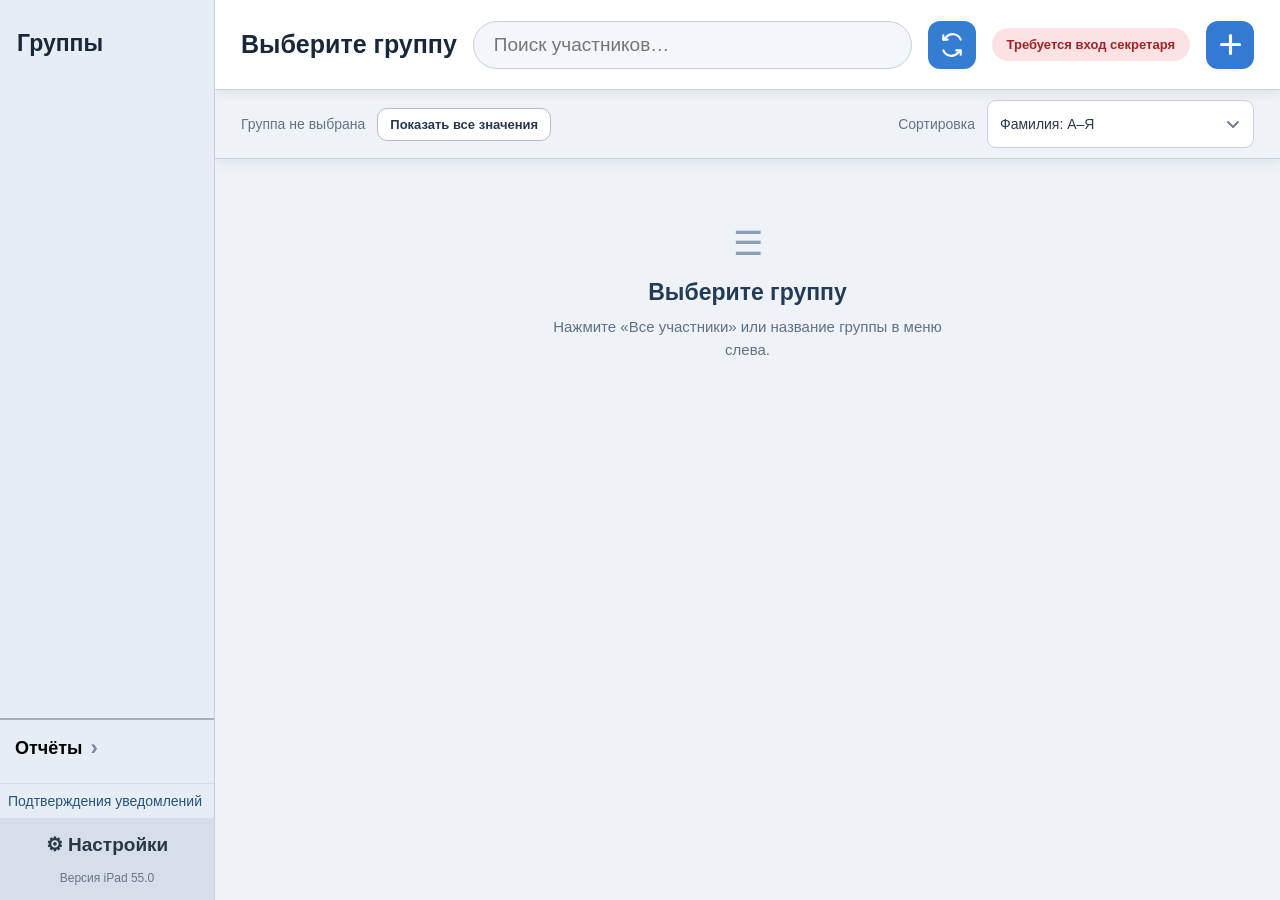
==== gruppy-pwa-next/index.html @ 4bcbd9a4 "Add files via upload" ====
<!doctype html><html lang="ru"><head><meta charset="utf-8"><meta name="viewport" content="width=device-width,initial-scale=1,viewport-fit=cover"><meta name="theme-color" content="#e9eef5"><meta name="apple-mobile-web-app-capable" content="yes"><title>Группы — Секретарь</title><link rel="manifest" href="manifest.webmanifest"><link rel="icon" href="icon.svg"><link rel="apple-touch-icon" href="icon-180.png"><link rel="stylesheet" href="styles.css?v=55"></head><body>
<div class="app"><aside class="sidebar"><div class="side-heading"><span>Группы</span><button id="foldGroups" class="chev" title="Раскрыть группы">›</button></div><nav id="groupNav" hidden></nav><div class="side-spacer"></div><div class="report-zone"><div class="report-title"><button id="toggleReports" class="report-toggle">Отчёты <span id="reportArrow">›</span></button></div><div id="reportContent" hidden><label class="report-month-picker" title="Выбрать месяц отчёта"><span id="sidebarMonthLabel" aria-hidden="true"></span><input id="reportMonth" type="month" min="2026-01" aria-label="Выбрать месяц отчёта"></label><table class="report-summary"><thead><tr><th>Вид</th><th title="Количество">Кол.</th><th title="Часы">Ч.</th><th title="Изучения">Из.</th></tr></thead><tbody>
<tr><th>APV</th><td id="sumAPV">0</td><td id="hoursAPV">0</td><td id="studiesAPV">0</td></tr>
<tr><th>HPV</th><td id="sumHPV">0</td><td id="hoursHPV">0</td><td id="studiesHPV">0</td></tr>
<tr><th>V</th><td id="sumV">0</td><td id="hoursV">0</td><td id="studiesV">0</td></tr>
<tr><th>UV</th><td id="sumUV">0</td><td id="hoursUV">0</td><td id="studiesUV">0</td></tr>
<tr class="grand-total"><th>Всего</th><td id="sumAll">0</td><td id="hoursAll">0</td><td id="studiesAll">0</td></tr></tbody></table></div></div><button id="reminderReceiptsButton" class="reminders-menu" type="button">Подтверждения уведомлений</button><button id="settings" class="settings">⚙ Настройки</button><div class="version">Версия iPad 55.0</div></aside>
<main><header class="topbar"><h1 id="title">Участники</h1><button id="groupExportButton" type="button" class="group-export-button" aria-label="Действия с группой" title="Действия с группой" hidden><svg viewBox="0 0 24 24" aria-hidden="true"><path d="M12 3v12m-5-5 5 5 5-5"/><path d="M5 16v4h14v-4"/></svg></button><input id="search" type="search" placeholder="Поиск участников…"><button id="refreshData" class="refresh-data" type="button" aria-label="Обновить данные" title="Обновить данные"><svg viewBox="0 0 24 24" width="26" height="26" fill="none" stroke="currentColor" stroke-width="2" stroke-linecap="round" stroke-linejoin="round" aria-hidden="true"><path d="M20 7a8 8 0 0 0-13.5-2.2L4 7"/><path d="M4 3v4h4"/><path d="M4 17a8 8 0 0 0 13.5 2.2L20 17"/><path d="M20 21v-4h-4"/></svg></button><span id="sync" class="server-state disconnected" role="status">Сервер недоступен</span><div class="add-wrap"><button id="addBtn" class="add" aria-label="Добавить"><svg viewBox="0 0 24 24" width="27" height="27" fill="none" stroke="currentColor" stroke-width="2.8" stroke-linecap="round" aria-hidden="true"><path d="M12 4v16M4 12h16"/></svg></button><div id="addMenu" hidden><button data-add="group">+ Группа</button><button data-add="member">+ Участник</button></div></div></header><div class="toolbar"><div class="count-actions"><span id="count">Все группы · 0</span><button id="toggleValues" type="button" class="values-switch" aria-pressed="false">Показать все значения</button></div><span class="toolbar-right"><span id="groupFilterWrap" class="group-filter-wrap" hidden><span class="group-filter-label">Группы</span><button type="button" id="groupFilterButton" class="group-filter-button" aria-label="Фильтр по группам">Все группы</button><span id="groupFilterOptions" class="group-filter-options" hidden></span></span> Сортировка <select id="sort"><option value="az">Фамилия: А–Я</option><option value="za">Фамилия: Я–А</option><option value="added_desc">Добавление: новые сверху</option><option value="added_asc">Добавление: старые сверху</option><optgroup label="Вид служения"><option value="service:V">Вид служения: V</option><option value="service:UV">Вид служения: UV</option><option value="service:APV">Вид служения: APV</option><option value="service:HPV">Вид служения: HPV (все виды)</option><option value="service:HPV-30">Вид служения: HPV-30</option><option value="service:HPV-60">Вид служения: HPV-60</option><option value="service:HPV-90">Вид служения: HPV-90</option></optgroup><optgroup label="Отчёты за выбранный месяц"><option value="hours_desc">Часы: больше сверху</option><option value="hours_asc">Часы: меньше сверху</option><option value="answer_yes">Ответ: Да</option><option value="answer_no">Ответ: Нет</option><option value="studies_desc">Изучения: больше сверху</option><option value="studies_asc">Изучения: меньше сверху</option><option value="no_report">Без отчёта</option></optgroup></select></span></div><section id="pending" class="pending" hidden></section><section id="groupEvents" class="pending" hidden></section><div id="list" class="members"></div></main></div>
<div id="backdrop" class="backdrop" hidden><section class="dialog" role="dialog" aria-modal="true"><header><h2 id="dialogTitle">Карточка участника</h2><button id="close" class="close" title="Закрыть">×</button></header><div id="dialogBody" class="dialog-body"></div></section></div><div id="toast" class="toast" hidden></div><div id="saveFailure" class="save-failure" hidden role="alert"><span id="saveFailureMessage"></span><div class="save-failure-actions"><button id="saveRetry" type="button">Повторить</button><button id="saveFailureClose" type="button">Закрыть</button></div></div><div id="connectOverlay" class="connect-overlay" hidden role="dialog" aria-modal="true" aria-live="polite"><div class="connect-card"><div class="connect-spinner" id="connectSpinner" aria-hidden="true"></div><h3 id="connectTitle">Соединение с сервером</h3><p id="connectDescription">Идёт соединение с сервером, подождите…</p><div id="connectElapsed" class="connect-elapsed">00:00</div><p id="connectError" class="connect-error" hidden></p><button id="connectDismiss" class="secondary" type="button" hidden>Закрыть</button></div></div><script src="bridge-client.js?v=55" defer></script><script src="group-export.js?v=55" defer></script><script src="app.js?v=55" defer></script></body></html>
---- gruppy-pwa-next/styles.css ----
:root{font-family:-apple-system,"SF Pro Text","SF Pro Display",sans-serif;color:#182739;background:#eff3f8;font-size:19px;--border:#c7d0dc;--muted:#657385;--accent:#347ad2}*{box-sizing:border-box}body{margin:0}button,input,select,textarea{font:inherit}button{cursor:pointer}button:disabled{opacity:.55}.app{height:100dvh;display:flex;overflow:hidden}.sidebar{width:215px;background:#e7edf5;border-right:1px solid var(--border);display:flex;flex-direction:column;flex-shrink:0}.side-heading{display:flex;align-items:center;gap:5px;font-weight:780;font-size:23px;padding:28px 17px 18px}.chev{border:0;background:none;font-size:27px;color:#a2aab5;opacity:0;padding:0 8px;transition:.15s}.side-heading:hover .chev,.chev:focus-visible{opacity:1}.chev:hover{color:#233549}.chev.open{transform:rotate(90deg)}#groupNav{padding:0 10px;overflow-y:auto}#groupNav button{border:0;background:none;width:100%;display:flex;align-items:center;justify-content:space-between;text-align:left;border-radius:9px;padding:10px 7px;font-size:16px;color:#223248}#groupNav button.active{background:#fff;color:#2670c3}.side-spacer{flex:1}.report-zone{border-top:2px solid #a5afba;background:#e7edf5;padding:5px 12px 12px}.report-toggle{border:0;background:none;font-size:18px;font-weight:710;display:flex;align-items:center;gap:8px;padding:10px 3px}.report-toggle span{color:#7e8897;font-size:22px;transition:.18s}.report-toggle span.open{transform:rotate(90deg)}#reportContent{font-size:15px;padding:0 3px 4px}#reportContent label{display:flex;align-items:center;gap:8px;margin-bottom:8px}#reportMonth{width:128px;font-size:13px;padding:6px;border:1px solid var(--border);border-radius:8px;background:#fff}.report-row{display:flex;justify-content:space-between;border-bottom:1px solid #c4cdd6;padding:6px 2px}.report-row.total{border-bottom:0;font-weight:750}.settings{background:#d6dfe9;border:0;padding:15px;color:#273746;font-weight:650}.version{background:#d6dfe9;text-align:center;color:#67758a;font-size:12px;padding:0 0 15px}main{flex:1;min-width:0;overflow:hidden;display:flex;flex-direction:column}.topbar{background:#fff;border-bottom:1px solid var(--border);height:90px;padding:19px 26px;display:flex;align-items:center;gap:16px}.topbar h1{font-size:25px;margin:0;white-space:nowrap}.topbar input{border-radius:999px;background:#f3f6fa;border:1px solid var(--border);padding:12px 20px;min-width:80px;flex:1;max-width:550px}.topbar #sync{font-size:12px;color:var(--muted);white-space:nowrap;margin-left:auto}.add-wrap{position:relative}.add{background:var(--accent);border:none;color:#fff;width:48px;height:48px;border-radius:14px;font-size:32px;line-height:1}#addMenu{position:absolute;right:0;top:58px;width:205px;background:#fff;border:1px solid var(--border);border-radius:12px;box-shadow:0 12px 30px #0002;z-index:5;padding:5px}#addMenu button{display:block;border:0;background:none;padding:12px;text-align:left;width:100%;border-radius:8px}#addMenu button:hover{background:#edf2f6}.toolbar{display:flex;align-items:center;justify-content:space-between;border-bottom:1px solid var(--border);padding:10px 26px;gap:12px;font-size:14px;color:var(--muted)}.toolbar-right{display:flex;align-items:center;gap:12px}.toolbar select{border:1px solid var(--border);background:#fff;border-radius:10px;padding:8px;color:#28384b;font-size:14px}.members{padding:0;overflow:auto}.member{border-bottom:1px solid #c2cad5;position:relative}.member-line{min-height:77px;display:flex;align-items:center;gap:11px;padding:0 26px}.chip{background:#dedee1;color:#111;font-weight:750;font-size:16px;padding:7px 12px;border-radius:999px;white-space:nowrap}.name{font-size:22px;font-weight:680;overflow-wrap:anywhere}.leader{color:#c32130!important}.assistant{color:#1d67bb!important}.arrow{opacity:0;display:inline-grid;place-items:center;background:none;border:0;color:#748296;padding:8px;font-size:21px}.member:hover .arrow,.member.open .arrow,.arrow:focus-visible{opacity:1}.arrow.open{transform:rotate(90deg)}.more{margin-left:auto;border:0;background:none;font-size:27px;color:#7a8899;opacity:0}.member:hover .more,.more:focus-visible{opacity:1}.member-detail{display:grid;grid-template-columns:1fr 1fr;gap:13px;padding:0 26px 20px 26px;font-size:16px}.detail-label{display:block;color:var(--muted);font-size:13px;margin-bottom:3px}.pop{position:absolute;right:8px;top:57px;width:245px;background:white;box-shadow:0 12px 26px #0002;border:1px solid var(--border);border-radius:11px;padding:5px;z-index:5}.pop button{display:block;border:0;background:none;width:100%;text-align:left;padding:12px;border-radius:8px;font-size:15px}.pop button:hover{background:#f1f4f8}.pop hr{border:0;border-top:1px solid #d4dce4}.pending{background:#fff8e5;padding:12px 26px;border-bottom:1px solid #eddca9;font-size:15px}.pending-item{display:flex;align-items:center;gap:10px;padding:5px 0}.pending button{border:1px solid #bbc5d0;padding:7px 10px;border-radius:7px;background:#fff;font-size:13px}.empty{text-align:center;color:var(--muted);padding:70px 12px}.backdrop{position:fixed;inset:0;background:#111d3280;z-index:20;display:grid;place-items:center;padding:16px}.backdrop[hidden],#addMenu[hidden],.toast[hidden]{display:none}.dialog{width:min(560px,100%);max-height:92dvh;overflow:hidden;border-radius:21px;background:#fff;box-shadow:0 20px 60px #0003;display:flex;flex-direction:column}.dialog>header{background:#111827;min-height:74px;display:flex;align-items:center;padding:18px 68px 18px 25px;position:relative}.dialog h2{margin:0;font-size:24px;color:#fff}.close{position:absolute;right:15px;top:15px;width:31px;height:31px;border-radius:50%;color:#fff;background:#df363b;border:0;font-size:23px;display:grid;place-items:center;line-height:1}.dialog-body{padding:22px 25px;overflow:auto}.field{display:block;font-size:17px;font-weight:600;margin:0 0 15px}.field input,.field textarea,.field select{width:100%;margin-top:7px;display:block;padding:11px 12px;border:1px solid #d0d8e0;border-radius:9px;background:#f6f4ef;color:#233246;outline-color:var(--accent);font-weight:400}.pair{display:grid;grid-template-columns:1fr 2fr;gap:16px}.field select{appearance:auto}.actions{display:flex;justify-content:flex-end;gap:10px;margin-top:22px}.primary,.secondary{border:0;border-radius:10px;padding:11px 16px}.primary{background:var(--accent);color:white}.secondary{background:#e9eef3;color:#203449}.hint{font-size:13px;line-height:1.5;color:var(--muted)}.toast{position:fixed;z-index:30;bottom:20px;left:50%;transform:translateX(-50%);padding:12px 18px;border-radius:10px;background:#1f2f40;color:#fff;max-width:90vw;font-size:15px}@media(max-width:750px){.sidebar{width:150px}.side-heading{padding:20px 10px;font-size:19px}.topbar{padding:10px;height:75px;gap:8px}.topbar h1{font-size:18px}.topbar #sync{display:none}.toolbar{padding:8px;flex-wrap:wrap}.toolbar-right{flex-wrap:wrap;gap:5px}.members{padding:0 10px}.name{font-size:18px}.chip{font-size:13px}.arrow,.more{opacity:1}.member-detail{grid-template-columns:1fr}.dialog h2{font-size:20px}.pair{grid-template-columns:1fr 1.5fr;gap:8px}}
@media(hover:none){.arrow,.more,.chev{opacity:1}}
[hidden]{display:none!important}

/* v9: single flat style for every dropdown; standard 48px form controls */
.field input:not([type="checkbox"]):not([type="radio"]),
.field select,
.field textarea {
  box-sizing: border-box;
  width: 100%;
  font-family: -apple-system,"SF Pro Text","SF Pro Display",sans-serif;
  font-size: 17px;
  border: 1px solid #d0d8e0;
  border-radius: 9px;
  background-color: #f6f4ef;
  background-image: none;
  box-shadow: none;
}
.field input:not([type="checkbox"]):not([type="radio"]),
.field select { height: 48px; min-height: 48px; padding: 0 12px; line-height: normal; }
.field select,.toolbar select {
  -webkit-appearance: none;
  appearance: none;
  background-image: url("data:image/svg+xml,%3Csvg xmlns='http://www.w3.org/2000/svg' width='14' height='10' viewBox='0 0 14 10'%3E%3Cpath d='m2 3 5 5 5-5' fill='none' stroke='%2367798a' stroke-width='1.8' stroke-linecap='round' stroke-linejoin='round'/%3E%3C/svg%3E");
  background-repeat: no-repeat;
  background-position: right 13px center;
  padding-right: 36px;
}
.toolbar select {
  height: 48px;
  min-height: 48px;
  padding: 0 36px 0 12px;
  background-color: #fff;
  border: 1px solid var(--border);
  border-radius: 9px;
  box-shadow: none;
}
#reportMonth {height: 42px;min-height: 42px;background-image: none;}

/* v11: compact, viewport-safe participant context menu */
.pop{position:fixed;right:auto;top:auto;width:208px;max-width:calc(100vw - 20px);z-index:100;padding:4px 6px;border-radius:12px;box-shadow:0 12px 32px #0002;overflow:visible}
.pop button{min-height:44px;padding:10px 12px;font-size:16px;line-height:1.25;white-space:nowrap}
.pop hr{margin:4px 5px;border:0;border-top:1px solid #d4dce4}

/* v12 — Google Apps Script connection */
.connection-status{padding:12px 15px;background:#f7eae7;border:1px solid #e8c9c4;border-radius:10px;margin:10px 0;color:#994134;font-size:15px}
.connection-status.connected{background:#e8f6ed;color:#25653c;border-color:#bcdfc8}
.dialog-body h3{margin:3px 0 12px;font-size:19px}
.dialog-body hr{margin:22px 0;border:0;border-top:1px solid #cbd4de}

/* v19 — aligned report summary and expandable columns */
.report-summary{width:100%;border-collapse:collapse;table-layout:fixed;font-size:15px;font-variant-numeric:tabular-nums;background:#f6f8fb}
.report-summary th,.report-summary td{padding:8px 4px;text-align:center;border-bottom:1px solid #b9c4d1;border-right:1px solid #cbd3de;white-space:nowrap}
.report-summary tr> :first-child{width:40%;text-align:left;padding-left:14px}
.report-summary tr> :last-child{border-right:0}
.report-summary thead{background:#d3dce7}.report-summary .grand-total{font-weight:800;background:#e6ecf3}
.count-actions{display:flex;align-items:center;gap:12px;flex-wrap:wrap}.values-switch{border:1px solid #b0bdca;background:#fff;color:#27384b;border-radius:10px;padding:8px 12px;font-size:13px;font-weight:700;white-space:nowrap}.values-switch[aria-pressed="true"]{background:#e3edf8;color:#245a92}
.members.values-visible{overflow-x:auto}.members.values-visible .member{min-width:max-content}.members.values-visible .member-line,.value-head{display:grid;grid-template-columns:132px minmax(250px,var(--name-column,340px)) 118px 142px 128px 126px minmax(190px,1fr) 60px;gap:0;align-items:center}
.value-head{padding:14px 26px 12px;border-bottom:1px solid #b9c4d1;font-size:18px;color:#304056;font-weight:700;white-space:nowrap}
.members.values-visible .member-line{min-height:74px}.members.values-visible .member .name{white-space:nowrap}
.value-service,.value-result,.value-studies,.status-cell{font-size:22px;font-weight:650;font-variant-numeric:tabular-nums}.value-studies{text-align:center}
.note-pill{border:1px solid #bcc6d3;border-radius:999px;padding:7px 14px;background:#e8eef4;color:#34475c;font-size:14px;font-weight:650}
.note-content{padding:14px;border-radius:10px;background:#f6f8fa;white-space:pre-wrap;overflow-wrap:anywhere;font-size:17px;line-height:1.5;max-height:55dvh;overflow:auto}
.archive-area{border-top:1px solid #dce2eb;margin-top:22px;padding-top:18px}.archive-action{border:1px solid #e8b4b7;background:#fff2f3;color:#ae202a;border-radius:10px;padding:10px 14px;font-size:15px;font-weight:700}
.danger-button{border:0;border-radius:10px;padding:11px 16px;background:#d7353f;color:#fff;font-weight:700}
@media(max-width:1180px){.members.values-visible .member-line,.value-head{grid-template-columns:118px minmax(220px,var(--name-column,280px)) 106px 128px 112px 112px minmax(150px,1fr) 56px}.note-pill{font-size:13px}}
@media(max-width:800px){.members.values-visible .member-line,.value-head{grid-template-columns:96px minmax(170px,var(--name-column,220px)) 92px 110px 96px 96px minmax(130px,1fr) 50px}.note-pill{font-size:12px}.report-summary{font-size:13px}}

/* v20: stable view, sticky controls and aligned columns */
.sidebar .side-heading{font-weight:400}.sidebar .side-heading span{font-weight:700}
.topbar,.toolbar{flex:none;position:relative;z-index:4;box-shadow:0 4px 12px #17253613}
#sync.server-state{margin-left:0;border-radius:999px;padding:9px 15px;font-size:13px;font-weight:750;white-space:nowrap}
#sync.server-state.connected{background:#ddf5e5;color:#186b3e}
#sync.server-state.disconnected{background:#fce2e2;color:#a12229}
.refresh-data,.topbar .add{flex-shrink:0;width:48px;height:48px;border-radius:12px;display:grid;place-items:center;padding:0;line-height:1;position:relative;font-size:0}
.refresh-data{background:#357dd0;color:#fff;border:0;font-weight:400;cursor:pointer}
.refresh-data::before{content:"↻";font-size:30px;line-height:1;color:#fff;transform:translateY(-1px)}
.topbar .add::before{content:"+";font-size:34px;line-height:1;color:#fff;transform:translateY(-2px)}
.refresh-data.spinning{opacity:.6}.refresh-data.spinning::before{animation:refreshIcon 1s linear infinite}@keyframes refreshIcon{to{transform:translateY(-1px) rotate(360deg)}}
.members{min-height:0;flex:1;overflow-y:auto}
.chip{display:inline-flex;align-items:center;justify-content:center;text-align:center;min-width:112px;gap:6px;padding:10px 16px}
.chip-prefix{font-size:14px;font-weight:500;color:#555f6d}.chip-name{font-size:18px;font-weight:800;color:#111}
.name-cell{display:inline-flex;align-items:center;gap:8px;min-width:0;justify-self:start;padding-right:18px}
.name-cell .arrow{flex:none;margin-left:0;padding:3px 5px}
.member-line:not(.value-head) .more{margin-left:auto}
.value-head{line-height:1.25;position:sticky;top:0;z-index:3;background:#e8eff7;box-shadow:0 3px 8px #17253617}
.value-head>span{font-size:20px;font-weight:780;text-align:center;display:flex;align-items:center;justify-content:center;height:100%}
.value-head .month-heading{grid-column:1 / 3;justify-content:flex-start;text-align:left;font-size:26px;color:#1d2e44;font-weight:800;padding-left:10px}
.value-head .status-heading,.value-head .value-service-head,.value-head .value-result-head,.value-head .value-studies-head,.value-head .value-note-head,.value-head .more-heading{border-left:1px solid #bcc9d8;padding:10px 8px}
.members.values-visible .member-line > .status-cell,.members.values-visible .member-line > .value-service,.members.values-visible .member-line > .value-result,.members.values-visible .member-line > .value-studies,.members.values-visible .member-line > .value-note{border-left:1px solid #bcc9d8;height:100%;display:flex;align-items:center;justify-content:center;text-align:center;padding:8px 10px}
.members.values-visible .name-cell{align-self:center}
.status-cell{display:flex;align-items:center;justify-content:center;padding:8px 10px}
.status-dot{display:grid!important;place-items:center!important;margin:0 auto;width:28px!important;height:28px!important;min-height:28px!important;padding:0!important;border-radius:50%;border:0!important;font-weight:800;font-size:21px;line-height:1}
.status-dot.done{background:#29a65c;color:#fff}.status-dot.warn{background:#eba12d;color:#fff}.status-dot.late{background:#d63842;color:#fff}.status-dot.empty{border:2px solid #aebbc9!important;background:transparent;color:transparent}
.value-service,.value-result,.value-studies{font-size:20px}
.value-note{justify-content:flex-start}
.members.values-visible .more{margin:0;justify-self:end}
.more{width:36px;height:36px;border-radius:50%;background:#b7bfcc;color:#fff;display:grid;place-items:center;padding:0;font-size:17px;line-height:1;opacity:1}
.more:hover{background:#a6b0bf}
.pop{width:208px!important;z-index:101}
.pop button{text-align:center!important}
.pop hr{margin:3px 6px!important}
@media(max-width:1020px){.topbar{gap:9px;padding:12px}.topbar input{max-width:400px}.chip{min-width:96px;padding:9px 12px}.chip-prefix{font-size:13px}.chip-name{font-size:17px}.value-head .month-heading{font-size:22px}}

/* v22: compact aligned reports and visual polish */
#groupNav .nav-group-label{display:inline-flex;align-items:baseline;gap:4px;white-space:nowrap}
#groupNav button{gap:6px}#groupNav button>.nav-group-label strong{font-weight:800}
.report-zone{padding-left:0;padding-right:0}
.report-title{padding:0 12px}#reportContent{padding:0 0 5px}
#reportContent>label{padding:0 12px}#reportMonth{flex:1;min-width:0;width:120px}
.report-summary{font-size:15px;width:100%;table-layout:fixed}
.report-summary tr>:first-child{width:37%;padding-left:10px}
.report-summary tr>:nth-child(2){width:21%}
.report-summary tr>:nth-child(3){width:21%}
.report-summary tr>:nth-child(4){width:21%}
.report-summary th,.report-summary td{padding:7px 1px;text-align:center;font-variant-numeric:tabular-nums}
.members{padding:0;overflow:auto}
.members .member-line{padding-left:9px;padding-right:9px}
.members .member-line .chip{justify-self:start;min-width:0;padding:9px 13px;white-space:nowrap;font-weight:800;font-size:18px}
.members .member-line .name-cell{padding-left:7px;padding-right:8px;gap:3px;min-width:0}
.members.values-visible .member-line,.members.values-visible .value-head{box-sizing:border-box;grid-template-columns:120px minmax(220px,1fr) 62px 78px 85px 66px minmax(108px,.8fr) 47px;min-width:0;width:100%;padding-left:9px;padding-right:9px;gap:0}
.members.values-visible .member{min-width:0}
.members.values-visible .value-head{min-height:69px;padding-top:0;padding-bottom:0;border-bottom:1px solid #bcc9d8}
.members.values-visible .value-head>span{font-size:17px;white-space:nowrap;min-width:0;text-align:center;overflow:hidden;text-overflow:clip}
.members.values-visible .value-head .month-heading{font-size:23px;grid-column:1 / 3;justify-content:flex-start;padding-left:4px}
.members.values-visible .value-head .status-heading{font-size:0}
.members.values-visible .value-head .status-heading::after{content:'✓';font-size:22px}
.members.values-visible .name-cell{min-width:0;overflow:hidden}
.members.values-visible .name-cell .name{overflow:hidden;text-overflow:ellipsis;font-size:20px;white-space:nowrap}
.members.values-visible .member-line>.status-cell,
.members.values-visible .member-line>.value-service,
.members.values-visible .member-line>.value-result,
.members.values-visible .member-line>.value-studies,
.members.values-visible .member-line>.value-note{padding:4px 3px;border-left:1px solid #bcc9d8}
.members.values-visible .value-head>.status-heading,
.members.values-visible .value-head>.value-service-head,
.members.values-visible .value-head>.value-result-head,
.members.values-visible .value-head>.value-studies-head,
.members.values-visible .value-head>.value-note-head,
.members.values-visible .value-head>.more-heading{border-left:1px solid #bcc9d8}
.members.values-visible .value-note{justify-content:center}
.members.values-visible .member-line>.more{justify-self:end;margin-right:2px}
.members .member .more{width:35px;height:35px;min-width:35px;display:grid;place-items:center;opacity:1;padding:0;border-radius:50%;background:#b5bfcd;color:#fff;font-size:18px;line-height:1}
.topbar .add,.topbar .refresh-data{display:flex;align-items:center;justify-content:center;padding:0;font-size:0}
.topbar .add::before,.topbar .refresh-data::before{content:none!important}
.topbar .add svg,.topbar .refresh-data svg{display:block;flex:none;transform:none}
.topbar .refresh-data.spinning svg{animation:iconRotate .9s linear infinite}@keyframes iconRotate{to{transform:rotate(360deg)}}
.month-picker-wrap{display:flex;align-items:center;gap:9px}
.month-picker-wrap svg{width:31px;height:31px;fill:none;stroke:#63778c;stroke-width:1.9;flex:none}
.month-picker-wrap input{margin-top:0!important}
.connect-overlay{position:fixed;inset:0;background:#0f1f35a6;z-index:70;display:grid;place-items:center;padding:18px;transition:opacity .25s}
.connect-overlay[hidden]{display:none!important}
.connect-card{max-width:440px;width:100%;padding:30px 24px;background:#fff;border-radius:20px;text-align:center;box-shadow:0 15px 45px #06112430}
.connect-card h3{font-size:23px;margin:14px 0}.connect-card p{color:#637082;font-size:16px;line-height:1.5}
.connect-spinner{width:51px;height:51px;border:4px solid #d9e6f7;border-top-color:#2f77cd;border-radius:50%;margin:auto;animation:iconRotate .8s linear infinite}
.connect-elapsed{font-variant-numeric:tabular-nums;font-weight:750;font-size:25px;margin:18px auto 5px}
.connect-error{color:#ab2434!important;white-space:pre-wrap;overflow-wrap:anywhere}
.connect-overlay.success .connect-card h3{color:#18864a}
@media(max-width:1180px){.members.values-visible .member-line,.members.values-visible .value-head{grid-template-columns:110px minmax(200px,1fr) 56px 70px 72px 60px minmax(95px,.7fr) 44px}.members.values-visible .value-head>span{font-size:15px}}
@media(max-width:850px){.members.values-visible .member-line,.members.values-visible .value-head{min-width:770px;width:770px;grid-template-columns:96px 225px 51px 65px 69px 57px 160px 47px}.members.values-visible .member-line>.chip{font-size:16px}.members.values-visible .name-cell .name{font-size:18px}.members.values-visible .value-head .month-heading{font-size:19px}}

/* v23 — dense rows, stable name position and calendar without text input box */
.members .member-line{min-height:54px;padding-left:9px;padding-right:9px}
.members.values-visible .member-line{min-height:52px}
.members .member-line .chip{padding:7px 11px;font-size:17px;line-height:1.1;margin:0 7px 0 0;flex:none}
.members .member-line .name-cell{padding-left:0;padding-right:0;gap:4px}
.members .member-line .name-cell .name{font-size:20px}
.members .member .more{width:34px;height:34px;min-width:34px}
/* The group and name never jump when report columns are expanded. */
.members.values-visible .member-line,.members.values-visible .value-head{
 grid-template-columns:72px var(--name-column,270px) 54px 66px 70px 56px minmax(100px,1fr) 48px;
 min-width:760px;width:100%;padding-left:9px;padding-right:9px;gap:0;
}
.members.values-visible .member-line .chip{justify-self:start;margin:0}
.members.values-visible .member-line .name-cell{justify-self:start;width:100%;overflow:visible}
.members.values-visible .member-line .name-cell .name{font-size:20px;overflow:hidden;text-overflow:ellipsis}
.members.values-visible .value-head{min-height:52px}
.members.values-visible .value-head .month-heading{font-size:21px;padding-left:3px}
.members.values-visible .value-head>.more-heading,
.members.values-visible .member-line>.more{border-left:1px solid #bcc9d8}
.members.values-visible .member-line>.more{width:100%;height:100%;background:transparent;border-radius:0;display:grid;place-items:center;font-size:0}
.members.values-visible .member-line>.more::before{content:'···';font-size:17px;line-height:34px;text-align:center;color:#fff;background:#b5bfcd;width:34px;height:34px;border-radius:50%}
.members.values-visible .member-line>.more:hover::before{background:#9fabba}
.members.values-visible .member-line>.status-cell,
.members.values-visible .member-line>.value-service,
.members.values-visible .member-line>.value-result,
.members.values-visible .member-line>.value-studies,
.members.values-visible .member-line>.value-note{padding:2px 3px}
.members.values-visible .member-line>.value-note{justify-content:center}
/* Keep each column line continuous from the sticky heading to the list bottom. */
.members.values-visible .value-head>.status-heading,
.members.values-visible .value-head>.value-service-head,
.members.values-visible .value-head>.value-result-head,
.members.values-visible .value-head>.value-studies-head,
.members.values-visible .value-head>.value-note-head,
.members.values-visible .value-head>.more-heading{border-left:1px solid #bcc9d8}
.report-month-display{display:flex;align-items:center;gap:12px;margin:0 0 19px;min-height:48px}
.report-month-display>span{font-size:25px;font-weight:800;color:#17293d;line-height:1.1}
.calendar-month-action{position:relative;display:grid;place-items:center;flex:none;width:44px;height:44px;cursor:pointer;border-radius:11px;background:#edf3fb;border:1px solid #c5d1e0}
.calendar-month-action svg{width:29px;height:29px;fill:none;stroke:#346eac;stroke-width:2;pointer-events:none}
.calendar-month-action input[type="month"]{position:absolute;inset:0;width:100%;height:100%;padding:0;margin:0;opacity:0;cursor:pointer;border:0;z-index:1}
@media(max-width:1180px){
 .members.values-visible .member-line,.members.values-visible .value-head{grid-template-columns:72px var(--name-column,270px) 54px 66px 70px 56px minmax(100px,1fr) 48px}
}
@media(max-width:850px){
 .members.values-visible .member-line,.members.values-visible .value-head{min-width:760px;width:760px;grid-template-columns:72px 265px 54px 66px 70px 56px minmax(100px,1fr) 48px}
}

/* v24: full-width month picker, clear dropdown after menu action */
#reportContent > .report-month-picker{display:block;width:100%;padding:0 8px;margin:4px 0 11px;}
#reportContent .report-month-picker #reportMonth{display:block;width:100%;max-width:none;min-width:0;height:45px;min-height:45px;box-sizing:border-box;margin:0;padding:8px 7px;border-radius:9px;font-size:17px;font-weight:700;text-align:center;text-align-last:center;font-variant-numeric:tabular-nums;color:#25354a;background-color:#fff;}
#reportMonth::-webkit-date-and-time-value{text-align:center;}
#reportMonth::-webkit-datetime-edit{text-align:center;}

/* v25 — unboxed report month and compact wider participant editor */
#reportContent > .report-month-picker{
 position:relative;display:flex;align-items:center;justify-content:center;
 width:100%;height:48px;margin:2px 0 10px;padding:0;
 cursor:pointer;overflow:hidden;
}
#sidebarMonthLabel{display:block;width:100%;text-align:center;font-size:21px;font-weight:800;color:#203349;line-height:1.2;white-space:nowrap;pointer-events:none}
#reportContent .report-month-picker #reportMonth{
 position:absolute;inset:0;width:100%;height:100%;margin:0;padding:0;
 opacity:0;border:0;background:transparent;cursor:pointer;z-index:1;
 -webkit-appearance:none;appearance:none;
}
.dialog:has(#memberForm){width:min(672px,calc(100vw - 32px));max-height:calc(100dvh - 32px)}
.dialog:has(#memberForm) > header{min-height:62px;padding-top:13px;padding-bottom:13px}
.dialog:has(#memberForm) .dialog-body{padding:16px 24px 18px;overflow-y:auto}
#memberForm .member-name-row{display:grid;grid-template-columns:minmax(0,2fr) minmax(0,3fr);gap:14px}
#memberForm .member-phone-service-row{display:grid;grid-template-columns:minmax(0,1fr) minmax(0,1fr);gap:14px}
#memberForm .field{min-width:0;margin-bottom:10px;font-size:16px}
#memberForm .field input,#memberForm .field textarea,#memberForm .field select{margin-top:5px;padding:8px 10px;min-height:40px}
#memberForm .field textarea{resize:vertical;min-height:53px;max-height:108px}
#memberForm .pair{gap:14px;grid-template-columns:1fr 1fr}
#memberForm .actions{margin-top:12px}
#memberForm #codeField[hidden]{display:none!important}
#memberForm #codeField .hint{display:block;font-size:12px;line-height:1.3;margin-top:4px}
#memberForm>.hint{font-size:12px;line-height:1.2;margin:3px 0 7px;overflow-wrap:anywhere}
#memberForm .archive-area{margin-top:5px;margin-bottom:5px}
@media(max-height:720px){
 .dialog:has(#memberForm) .dialog-body{padding-top:10px;padding-bottom:10px}
 #memberForm .field{margin-bottom:7px}
 #memberForm .field input,#memberForm .field select{min-height:36px;padding:6px 9px}
 #memberForm .field textarea{min-height:42px}
}
@media(max-width:590px){
 #memberForm .member-name-row{gap:8px}
 #memberForm .member-phone-service-row{gap:8px}
 .dialog:has(#memberForm) .dialog-body{padding:14px 12px}
}

/* v26 — group export and compact one-line monthly report */
.group-export-button{flex:none;width:39px;height:39px;display:grid;place-items:center;padding:0;border:0;border-radius:11px;color:#fff;background:#2673cc;cursor:pointer}
.group-export-button[hidden]{display:none!important}
.group-export-button svg{height:27px;width:27px;fill:none;stroke:currentColor;stroke-width:1.9;stroke-linecap:round;stroke-linejoin:round}
.admin-report-three{display:grid;grid-template-columns:minmax(144px,1.18fr) minmax(100px,.83fr) minmax(98px,.74fr);gap:13px;align-items:start}
.admin-report-three .field{min-width:0;margin-bottom:14px;white-space:nowrap}
.admin-report-three select{min-width:0;width:100%;font-size:16px}
.admin-report-three .admin-report-answer-slot{min-width:0}
#adminHours[hidden],#adminAnswer[hidden]{display:none!important}
.group-export-dialog>p{margin:0 0 18px;line-height:1.45;color:#4d6075}
.export-options{display:grid;grid-template-columns:1fr 1fr;gap:14px}
.export-option{display:flex;flex-direction:column;align-items:flex-start;gap:6px;text-align:left;min-height:94px;background:#eff6fe;border:1px solid #bad4f1;border-radius:13px;padding:16px;cursor:pointer;color:#1a528d}
.export-option strong{font-size:19px}.export-option small{color:#51667b;font-size:13px}
.export-option:active{background:#daeafa}
@media(max-width:550px){.admin-report-three{gap:7px;grid-template-columns:minmax(116px,1.2fr) minmax(82px,.85fr) minmax(78px,.78fr)}.admin-report-three .field{font-size:13px}.admin-report-three select{font-size:14px;padding:6px}.export-options{grid-template-columns:1fr}}

/* v28: clear no-selection starting state. */
.initial-empty{padding:64px 20px;display:flex;flex-direction:column;align-items:center;justify-content:center;gap:10px;min-height:260px;text-align:center;color:#627083} 
.initial-empty strong{font-size:23px;color:#243b56} .initial-empty p{font-size:15px;margin:0;max-width:390px;line-height:1.5} .initial-empty-icon{font-size:34px;color:#8ba0b8;margin-bottom:6px}

/* v29: unobtrusive background save error that is never mistaken for success */
.save-failure[hidden]{display:none}.save-failure{position:fixed;z-index:45;bottom:20px;right:20px;max-width:min(450px,calc(100vw - 40px));background:#fff3f0;border:2px solid #ce5048;border-radius:12px;box-shadow:0 14px 35px #0003;padding:14px 16px;font-size:15px;color:#702c2a}.save-failure-actions{display:flex;gap:10px;margin-top:12px}.save-failure-actions button{border:0;border-radius:8px;background:#cc473e;color:#fff;padding:8px 13px}.save-failure-actions button+button{background:#e4d6d5;color:#532a28}

/* Version 30: same contact fields as the iPhone, plus secretary notifications */
.contact-section-title{padding:10px 0 8px;margin:8px 0 4px;border-top:1px solid #c9d2df;font-size:18px;font-weight:750}
.group-change{background:#fff4ce;border:1px solid #e8ce73;border-radius:8px;padding:8px 12px;margin:7px 0;font-size:14px}.group-change p{margin:4px 0}
.reminder-receipts{border-collapse:collapse;width:100%;font-size:14px;background:#fff}.reminder-receipts th,.reminder-receipts td{border:1px solid #d4dde5;padding:8px 10px;text-align:center}.reminder-receipts td:first-child,.reminder-receipts th:first-child{text-align:left}

.reminders-menu{display:block;width:100%;padding:9px 8px;border:0;border-top:1px solid #d6dfea;background:transparent;color:#25547c;text-align:left;font-size:14px;cursor:pointer}

/* v31: per-group row background, including the all-participants view */
.members .member{background:var(--group-row-bg,#fff)!important}
.members .member-line{background:transparent!important}
.members .member-detail{background:rgba(255,255,255,.45)}
.group-color-settings{display:grid;gap:9px;margin:12px 0 20px}
.group-color-row{display:grid;grid-template-columns:minmax(90px,1fr) minmax(125px,175px) 34px;gap:12px;align-items:center;padding:7px 10px;border:1px solid #d9e1e9;border-radius:10px;font-size:16px}
.group-color-select{max-width:100%;padding:9px 7px;border-radius:8px;border:1px solid #c7d2df;background:white;color:#182a40;font-size:15px}
.group-color-preview{width:30px;height:30px;border:1px solid #aeb9c7;border-radius:8px}
.group-filter-wrap{position:relative;display:inline-flex;align-items:center;gap:7px;max-width:320px}
.group-filter-wrap[hidden],.group-filter-options[hidden]{display:none!important}
.group-filter-button{padding:8px 30px 8px 11px;border-radius:8px;border:1px solid #bdcbd8;background:#fff;color:#203449;font-size:15px;min-width:135px;max-width:210px;white-space:nowrap;overflow:hidden;text-overflow:ellipsis;text-align:left;cursor:pointer}
.group-filter-button::after{content:'⌄';position:absolute;right:12px;top:50%;transform:translateY(-50%);pointer-events:none}
.group-filter-options{position:absolute;right:0;top:calc(100% + 5px);min-width:200px;max-height:320px;overflow-y:auto;z-index:15;border:1px solid #bfcad6;border-radius:10px;box-shadow:0 12px 25px #1d30402d;background:#fff;padding:5px}
.group-filter-choice{display:flex;gap:8px;align-items:center;padding:9px 10px;white-space:nowrap;font-size:15px;cursor:pointer}
.group-filter-choice:hover{background:#f0f4f9}
.group-filter-choice input{width:18px;height:18px;accent-color:#2769b5}
.filter-color-dot{display:inline-block;width:16px;height:16px;border-radius:4px;border:1px solid #b3c0cf}

/* Version 32: closable iPhone-to-iPad notifications */
.group-events-header{display:flex;justify-content:space-between;align-items:center;gap:12px}
.group-events-header h3{margin:6px 0 9px;font-size:16px}
.events-dismiss-all{background:#fff4ce;border:1px solid #d8c37c;border-radius:8px;padding:6px 10px;font-size:13px;color:#51431a;white-space:nowrap}
.group-change{position:relative;padding-right:48px}
.event-dismiss{position:absolute;top:5px;right:6px;display:grid;place-items:center;width:34px;height:34px;border:0;background:transparent;color:#483c20;font-size:26px;font-weight:400;line-height:1;border-radius:50%}
.event-dismiss:hover,.event-dismiss:focus-visible{background:#f2dfab}

/* v33: top add-menu must overlay sorting toolbar and participant list */
.topbar{z-index:60;isolation:isolate;overflow:visible}
.add-wrap{z-index:70}
#addMenu{z-index:1000;box-shadow:0 16px 38px #1b284b45}
.toolbar{z-index:4}
/* Compact role / code row in participant editor */
#memberForm .member-role-row{display:grid;grid-template-columns:minmax(85px,0.65fr) minmax(220px,2.15fr) minmax(100px,.8fr);gap:10px;align-items:start}
#memberForm .member-role-row .field{min-width:0}
#memberForm .member-role-row .code-small input{letter-spacing:2px;text-align:center}
@media(max-width:600px){#memberForm .member-role-row{grid-template-columns:minmax(64px,.7fr) minmax(140px,2fr) minmax(75px,.8fr);gap:6px}#memberForm .member-role-row .field{font-size:12px}#memberForm .member-role-row input,#memberForm .member-role-row select{font-size:13px;padding:7px 3px}}

/* v33: per-person asynchronous send indicator */
.member-sync{display:none;flex:0 0 18px;width:18px;height:18px;margin-left:auto;align-self:center}
.member-sync.pending{display:block;border:2px solid #c3d1e0;border-top-color:#256cc2;border-radius:50%;animation:iconRotate .8s linear infinite}
.member-sync.done{display:grid;place-items:center;border-radius:50%;background:#27a65b;color:#fff;font-size:13px;font-weight:800}
.member-sync.done::after{content:'✓'}
.member-sync.failed{display:grid;place-items:center;border-radius:50%;background:#cb3b3e;color:#fff;font-size:13px;font-weight:800}
.member-sync.failed::after{content:'!'}
.members.values-visible .member-sync{position:absolute;right:52px;margin:0;top:calc(26px - 9px);z-index:2}
.member-sync:not(.pending):not(.done):not(.failed){display:none}

/* v36: Unified modal stacking: overlays are always above the app, including
   its sticky header, dropdowns, group filters and colored participant rows. */
.app{position:relative;isolation:isolate;z-index:0}
#backdrop{z-index:10000}
#connectOverlay{z-index:11000}
#saveFailure{z-index:10500}
#toast{z-index:12000}
#backdrop[hidden],#connectOverlay[hidden],#saveFailure[hidden],#toast[hidden]{display:none!important}

/* iPad v37: update information stays within the settings dialog. */
.app-update-section{padding:2px 0 7px}
.app-update-section .installed-version{margin:8px 0 7px;font-size:18px}
.app-update-section #appUpdateStatus{font-size:15px;min-height:22px}
.app-update-section .app-update-actions{justify-content:flex-start;flex-wrap:wrap;margin:10px 0}
.app-update-section #installAppUpdate[hidden]{display:none!important}

/* v39: perfectly circular, fixed-size synchronization glyph. */
.member-sync{box-sizing:border-box!important;width:18px!important;height:18px!important;min-width:18px!important;min-height:18px!important;flex:0 0 18px!important;aspect-ratio:1!important;transform:none!important}
.member-sync.pending{display:grid!important;place-items:center!important;border:0!important;border-radius:50%!important;background:#e3e8ee!important;animation:none!important;overflow:hidden!important}
.member-sync.pending::after{content:"";display:block;width:14px;height:14px;flex:none;background:center/contain no-repeat url("data:image/svg+xml,%3Csvg xmlns='http://www.w3.org/2000/svg' viewBox='0 0 24 24'%3E%3Cpath d='M19.5 8A8 8 0 1 0 20 13' fill='none' stroke='%235f7186' stroke-width='2.4' stroke-linecap='round'/%3E%3Cpath d='M16 3.7 20 8l-5.5.3' fill='none' stroke='%235f7186' stroke-width='2.4' stroke-linecap='round' stroke-linejoin='round'/%3E%3C/svg%3E");animation:memberArrowTurn 1.1s linear infinite;transform-origin:center center}
.member-sync.done,.member-sync.failed{border:0!important;animation:none!important}
@keyframes memberArrowTurn{to{transform:rotate(360deg)}}
@media(prefers-reduced-motion:reduce){.member-sync.pending::after{animation-duration:2.5s}}

/* Version 40: single, readable software-update status. */
.app-version-state{font-weight:600;line-height:1.4;margin:12px 0 16px}

/* v41: fixed-size circle in its own right-hand slot, no collision with the last divider */
.member-line{position:relative}
.member-sync{box-sizing:border-box!important;position:relative!important;right:auto!important;top:auto!important;margin:0 2px 0 0!important;width:22px!important;height:22px!important;min-width:22px!important;min-height:22px!important;flex:0 0 22px!important;aspect-ratio:1!important;border-radius:50%!important;align-self:center!important;justify-self:center!important;overflow:hidden!important}
.member-sync.pending{background:#e2e8ee!important;animation:none!important}
.member-sync.pending::after{width:17px!important;height:17px!important;min-width:17px!important;min-height:17px!important;animation:memberArrowTurn 1s linear infinite!important}
.member-sync.done{background:#27a65b!important;animation:none!important}
.members.values-visible .member-sync{position:relative!important;right:auto!important;top:auto!important;transform:none!important;z-index:1!important}
.members.values-visible .more{position:relative;z-index:1}

/* v42: sync indicator belongs to an existing grid cell; it never creates a new column or row. */
.members.values-visible .member-line{grid-auto-flow:row;grid-auto-rows:52px;min-height:52px!important;height:52px!important}
.members.values-visible .member-line>.value-note{position:relative!important;min-width:0!important;min-height:0!important;height:52px!important;display:flex;align-items:center;justify-content:center;padding-right:31px!important;overflow:hidden}
.members.values-visible .value-note>.member-sync{position:absolute!important;top:50%!important;right:8px!important;left:auto!important;margin:0!important;transform:translateY(-50%)!important;width:19px!important;height:19px!important;min-width:19px!important;min-height:19px!important;flex:0 0 19px!important;z-index:1}
.members.values-visible .value-note>.member-sync.pending{background:transparent!important;border:2px solid #d9e7f8!important;border-top-color:#2274d5!important;border-right-color:#2274d5!important;animation:syncRing42 .75s linear infinite!important;overflow:visible!important}
.members.values-visible .value-note>.member-sync.pending::after{content:none!important}
@keyframes syncRing42{to{transform:translateY(-50%) rotate(360deg)}}
.members.values-visible .member-line>.more{position:relative!important;grid-column:8;grid-row:1;margin:0 auto!important}
.members:not(.values-visible) .name-cell{position:relative;display:flex;align-items:center;min-width:0}
.members:not(.values-visible) .name-cell>.member-sync{margin-left:8px!important;flex-shrink:0!important}
.members:not(.values-visible) .name-cell>.member-sync.pending{background:transparent!important;border:2px solid #d9e7f8!important;border-top-color:#2274d5!important;border-right-color:#2274d5!important;animation:syncSimple42 .75s linear infinite!important;overflow:visible!important}
.members:not(.values-visible) .name-cell>.member-sync.pending::after{content:none!important}
@keyframes syncSimple42{to{transform:rotate(360deg)}}
.members .member-sync.done{width:19px!important;height:19px!important;min-width:19px!important;min-height:19px!important}
/* v42: preserve the group navigation on shorter iPads when the report table is expanded. */
.sidebar{min-height:0!important;overflow:hidden}
.sidebar #groupNav{flex:1 1 auto!important;min-height:100px!important;overflow-y:auto!important;overscroll-behavior:contain}
.sidebar .side-spacer{display:none!important}
.sidebar .report-zone{flex:0 1 auto!important;min-height:0!important;max-height:42dvh!important;overflow-y:auto!important;overscroll-behavior:contain}
.sidebar .settings,.sidebar .version,.sidebar .reminders-menu{flex-shrink:0!important}


/* v43 — Single geometrically circular sync indicator. The element itself NEVER
   rotates; a square pseudo-element spins within a fixed 20px box. This avoids
   interaction between translateY centering and rotation in iPad Safari. */
.members .member-sync,
.members .member-sync.pending,
.members .member-sync.done,
.members .member-sync.failed {
  box-sizing:border-box!important;
  display:none;
  width:20px!important;height:20px!important;
  min-width:20px!important;max-width:20px!important;
  min-height:20px!important;max-height:20px!important;
  flex:0 0 20px!important;
  aspect-ratio:1 / 1!important;
  padding:0!important;
  border:0!important;
  margin:0!important;
  border-radius:50%!important;
  background:transparent!important;
  overflow:visible!important;
  animation:none!important;
  transform:none!important;
  line-height:20px!important;
  align-self:center!important;
  justify-self:center!important;
}
.members .member-sync.pending,
.members .member-sync.done,
.members .member-sync.failed{display:block!important;position:relative!important}
.members .member-sync.pending::before{
  content:""!important;
  display:block!important;
  position:absolute!important;
  inset:1px!important;
  box-sizing:border-box!important;
  width:18px!important;height:18px!important;
  border:2px solid #c7ddf5!important;
  border-top-color:#1676d9!important;
  border-right-color:#1676d9!important;
  border-radius:50%!important;
  background:none!important;
  transform:rotate(0deg);
  animation:ipad43circle 0.8s linear infinite!important;
}
.members .member-sync.pending::after{content:none!important;display:none!important}
@keyframes ipad43circle{to{transform:rotate(360deg)}}
.members .member-sync.done,
.members .member-sync.failed{display:grid!important;place-items:center!important}
.members .member-sync.done{background:#27a65b!important;color:white!important}
.members .member-sync.failed{background:#cb3b3e!important;color:white!important}
.members.values-visible .value-note>.member-sync,
.members.values-visible .value-note>.member-sync.pending,
.members.values-visible .value-note>.member-sync.done,
.members.values-visible .value-note>.member-sync.failed{
  position:absolute!important;
  top:50%!important;
  right:10px!important;
  left:auto!important;
  transform:translateY(-50%)!important;
  margin:0!important;
  z-index:2!important;
}
.members.values-visible .member-line>.value-note{padding-right:36px!important}
.members:not(.values-visible) .name-cell>.member-sync{margin-left:8px!important}
/* v43 — Keep Reports and Settings fixed at the bottom; make only groups scroll
   independently as the screen height gets smaller or report expands. */
.sidebar{display:flex!important;flex-direction:column!important;overflow:hidden!important;min-height:0!important}
.sidebar .side-heading{flex:0 0 auto!important}
.sidebar #groupNav{
  flex:0 1 auto!important;
  min-height:0!important;
  max-height:100%!important;
  overflow-y:auto!important;
  overscroll-behavior:contain!important;
}
.sidebar .side-spacer{display:block!important;flex:1 1 auto!important;min-height:0!important}
.sidebar .report-zone{
  flex:0 1 auto!important;
  min-height:0!important;
  max-height:min(43dvh,390px)!important;
  overflow-y:auto!important;
  overscroll-behavior:contain!important;
}
.sidebar .reminders-menu,.sidebar .settings,.sidebar .version{flex:0 0 auto!important}
@media(max-height:720px){
  .sidebar .report-zone{max-height:42dvh!important}
  .sidebar #groupNav{min-height:0!important}
}

/* v44: one source of truth for server status */
#sync.server-state.connecting{background:#e3f0ff;color:#265e9b;border-color:#bad6f6}
.connection-status.connecting{background:#e3f0ff;color:#265e9b;border-color:#bad6f6}
.connection-status.disconnected{background:#f7eae7;color:#994134;border-color:#e8c9c4}

/* v45 — gentle moving highlight means the server connection is in progress. */
#sync.server-state.connecting{
 position:relative;overflow:hidden;isolation:isolate;
 background:#e3f0ff!important;color:#265e9b!important;
}
#sync.server-state.connecting::after{
 content:"";position:absolute;pointer-events:none;inset:0 auto 0 -45%;width:38%;
 background:linear-gradient(100deg,transparent 0%,rgba(255,255,255,.06) 15%,rgba(255,255,255,.95) 48%,rgba(255,255,255,.06) 85%,transparent 100%);
 transform:skewX(-17deg);animation:connectionShine45 2.4s ease-in-out infinite;
}
@keyframes connectionShine45{0%{left:-45%}65%,100%{left:110%}}
@media(prefers-reduced-motion:reduce){#sync.server-state.connecting::after{animation:none;display:none}}

/* v47: a tappable month above the member report table; iPadOS opens its native month wheel. */
.members.values-visible .value-head .table-month-picker{
 grid-column:1 / 3; position:relative; display:flex; align-items:center;
 justify-content:flex-start; min-width:0; cursor:pointer; overflow:hidden;
 padding-right:6px; -webkit-tap-highlight-color:transparent;
}
.table-month-picker>span{font-size:inherit;font-weight:inherit;white-space:nowrap;pointer-events:none}
.table-month-picker::after{content:'⌄';font-size:17px;margin-left:10px;color:#637c9b;pointer-events:none}
.table-month-picker .table-month-input{
 position:absolute;inset:0;display:block;width:100%;height:100%;
 margin:0;padding:0;border:0;opacity:0;cursor:pointer;
 font-size:16px;z-index:1;
}
.table-month-picker:focus-within{outline:2px solid #2d76c4;outline-offset:-2px;border-radius:5px}

/* v48: exactly one geometrically circular spinner per member, drawn as a single SVG. */
.members .member-sync.pending::before,.members .member-sync.pending::after{content:none!important;display:none!important;animation:none!important}
.members .member-sync.pending{display:flex!important;align-items:center!important;justify-content:center!important;box-sizing:border-box!important;transform:none!important;animation:none!important;width:20px!important;height:20px!important;min-width:20px!important;min-height:20px!important;max-width:20px!important;max-height:20px!important;border:0!important;background:none!important;border-radius:50%!important;overflow:visible!important}
.members .member-sync .sync-progress-icon{display:none!important}
.members .member-sync.pending .sync-progress-icon{display:block!important;flex:0 0 18px!important;width:18px!important;height:18px!important;min-width:18px!important;min-height:18px!important;animation:syncSvg48 .8s linear infinite!important;transform-origin:50% 50%!important}
@keyframes syncSvg48{from{transform:rotate(0deg)}to{transform:rotate(360deg)}}
.members.values-visible .value-note>.member-sync.pending{top:50%!important;right:10px!important;left:auto!important;transform:translateY(-50%)!important}

/* v49: A4 roster export styles are fully isolated in the print window. */

/* v51 – masked server address: eye control must not change the secret or registration. */
.script-url-wrap{display:flex;align-items:center;position:relative;width:100%;margin-top:7px}
.field .script-url-wrap input{margin-top:0;padding-right:50px;min-width:0}
.url-eye{position:absolute;right:5px;top:50%;transform:translateY(-50%);border:0;background:transparent;width:40px;height:40px;display:grid;place-items:center;color:#516579;border-radius:8px}
.url-eye svg{width:24px;height:24px}
.url-eye:focus-visible{outline:2px solid #347ad2}

/* v55: reserve a dedicated hit area for the URL visibility control.
   The opaque/fading overlay prevents long masked URLs from drawing over the icon. */
.script-url-wrap{position:relative;isolation:isolate}
.field .script-url-wrap input{box-sizing:border-box;padding-right:88px!important;overflow:hidden;text-overflow:clip}
.script-url-wrap::after{content:"";position:absolute;right:44px;top:2px;bottom:2px;width:52px;pointer-events:none;z-index:2;background:linear-gradient(to right,rgba(247,246,241,0),#f7f6f1 82%)}
.script-url-wrap .url-eye{position:absolute;z-index:3;right:7px;top:50%;width:42px;height:42px;transform:translateY(-50%);background:#f7f6f1;color:#455b76;opacity:1;cursor:pointer;touch-action:manipulation}
.script-url-wrap .url-eye svg{width:25px;height:25px;display:block;flex:none}
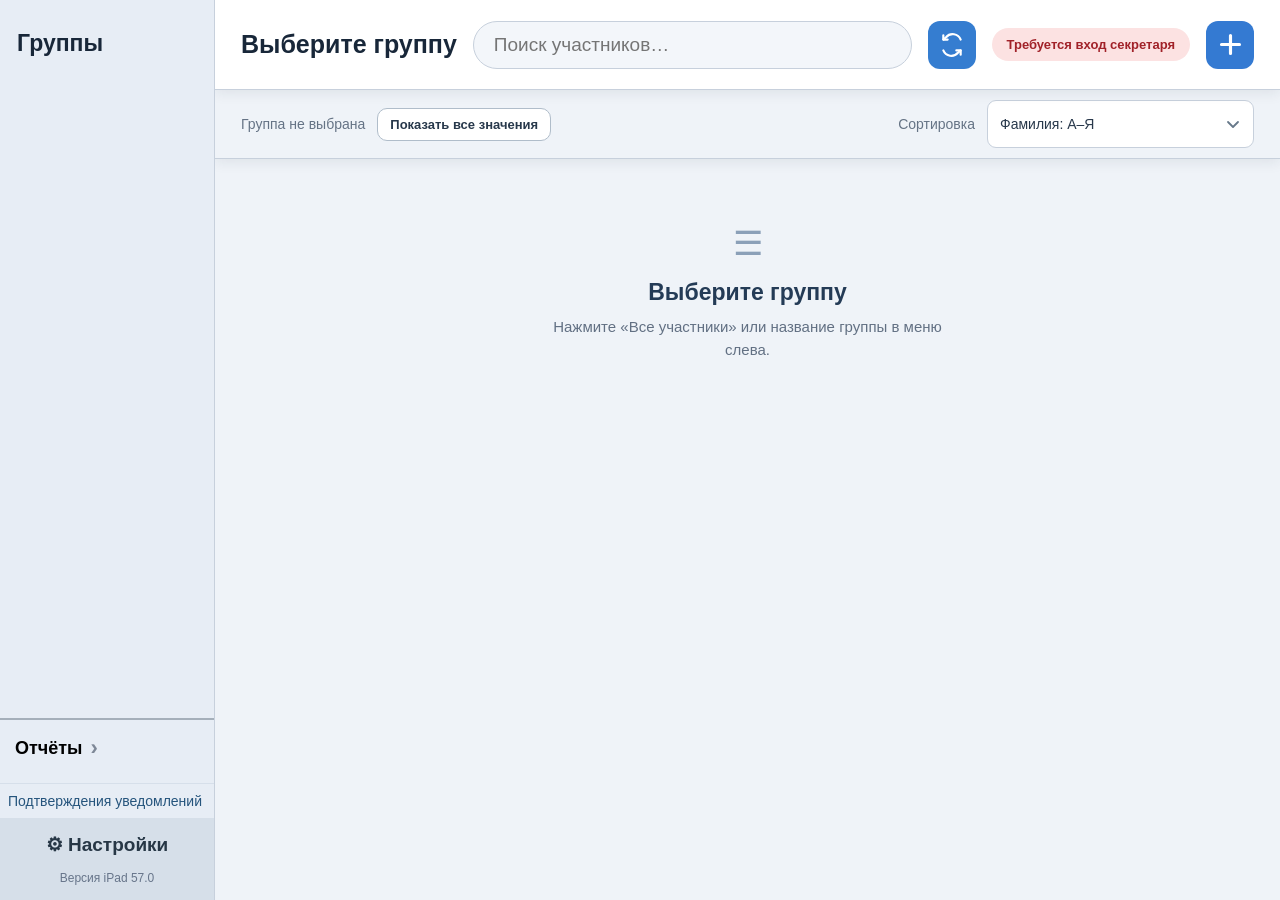
==== commit dc0cb2e4: "Add files via upload" ====
--- a/gruppy-pwa-next/index.html
+++ b/gruppy-pwa-next/index.html
@@ -1,9 +1,9 @@
-<!doctype html><html lang="ru"><head><meta charset="utf-8"><meta name="viewport" content="width=device-width,initial-scale=1,viewport-fit=cover"><meta name="theme-color" content="#e9eef5"><meta name="apple-mobile-web-app-capable" content="yes"><title>Группы — Секретарь</title><link rel="manifest" href="manifest.webmanifest"><link rel="icon" href="icon.svg"><link rel="apple-touch-icon" href="icon-180.png"><link rel="stylesheet" href="styles.css?v=55"></head><body>
+<!doctype html><html lang="ru"><head><meta charset="utf-8"><meta name="viewport" content="width=device-width,initial-scale=1,viewport-fit=cover"><meta name="theme-color" content="#e9eef5"><meta name="apple-mobile-web-app-capable" content="yes"><title>Группы — Секретарь</title><link rel="manifest" href="manifest.webmanifest"><link rel="icon" href="icon.svg"><link rel="apple-touch-icon" href="icon-180.png"><link rel="stylesheet" href="styles.css?v=57"></head><body>
 <div class="app"><aside class="sidebar"><div class="side-heading"><span>Группы</span><button id="foldGroups" class="chev" title="Раскрыть группы">›</button></div><nav id="groupNav" hidden></nav><div class="side-spacer"></div><div class="report-zone"><div class="report-title"><button id="toggleReports" class="report-toggle">Отчёты <span id="reportArrow">›</span></button></div><div id="reportContent" hidden><label class="report-month-picker" title="Выбрать месяц отчёта"><span id="sidebarMonthLabel" aria-hidden="true"></span><input id="reportMonth" type="month" min="2026-01" aria-label="Выбрать месяц отчёта"></label><table class="report-summary"><thead><tr><th>Вид</th><th title="Количество">Кол.</th><th title="Часы">Ч.</th><th title="Изучения">Из.</th></tr></thead><tbody>
 <tr><th>APV</th><td id="sumAPV">0</td><td id="hoursAPV">0</td><td id="studiesAPV">0</td></tr>
 <tr><th>HPV</th><td id="sumHPV">0</td><td id="hoursHPV">0</td><td id="studiesHPV">0</td></tr>
 <tr><th>V</th><td id="sumV">0</td><td id="hoursV">0</td><td id="studiesV">0</td></tr>
 <tr><th>UV</th><td id="sumUV">0</td><td id="hoursUV">0</td><td id="studiesUV">0</td></tr>
-<tr class="grand-total"><th>Всего</th><td id="sumAll">0</td><td id="hoursAll">0</td><td id="studiesAll">0</td></tr></tbody></table></div></div><button id="reminderReceiptsButton" class="reminders-menu" type="button">Подтверждения уведомлений</button><button id="settings" class="settings">⚙ Настройки</button><div class="version">Версия iPad 55.0</div></aside>
+<tr class="grand-total"><th>Всего</th><td id="sumAll">0</td><td id="hoursAll">0</td><td id="studiesAll">0</td></tr></tbody></table></div></div><button id="reminderReceiptsButton" class="reminders-menu" type="button">Подтверждения уведомлений</button><button id="settings" class="settings">⚙ Настройки</button><div class="version">Версия iPad 57.0</div></aside>
 <main><header class="topbar"><h1 id="title">Участники</h1><button id="groupExportButton" type="button" class="group-export-button" aria-label="Действия с группой" title="Действия с группой" hidden><svg viewBox="0 0 24 24" aria-hidden="true"><path d="M12 3v12m-5-5 5 5 5-5"/><path d="M5 16v4h14v-4"/></svg></button><input id="search" type="search" placeholder="Поиск участников…"><button id="refreshData" class="refresh-data" type="button" aria-label="Обновить данные" title="Обновить данные"><svg viewBox="0 0 24 24" width="26" height="26" fill="none" stroke="currentColor" stroke-width="2" stroke-linecap="round" stroke-linejoin="round" aria-hidden="true"><path d="M20 7a8 8 0 0 0-13.5-2.2L4 7"/><path d="M4 3v4h4"/><path d="M4 17a8 8 0 0 0 13.5 2.2L20 17"/><path d="M20 21v-4h-4"/></svg></button><span id="sync" class="server-state disconnected" role="status">Сервер недоступен</span><div class="add-wrap"><button id="addBtn" class="add" aria-label="Добавить"><svg viewBox="0 0 24 24" width="27" height="27" fill="none" stroke="currentColor" stroke-width="2.8" stroke-linecap="round" aria-hidden="true"><path d="M12 4v16M4 12h16"/></svg></button><div id="addMenu" hidden><button data-add="group">+ Группа</button><button data-add="member">+ Участник</button></div></div></header><div class="toolbar"><div class="count-actions"><span id="count">Все группы · 0</span><button id="toggleValues" type="button" class="values-switch" aria-pressed="false">Показать все значения</button></div><span class="toolbar-right"><span id="groupFilterWrap" class="group-filter-wrap" hidden><span class="group-filter-label">Группы</span><button type="button" id="groupFilterButton" class="group-filter-button" aria-label="Фильтр по группам">Все группы</button><span id="groupFilterOptions" class="group-filter-options" hidden></span></span> Сортировка <select id="sort"><option value="az">Фамилия: А–Я</option><option value="za">Фамилия: Я–А</option><option value="added_desc">Добавление: новые сверху</option><option value="added_asc">Добавление: старые сверху</option><optgroup label="Вид служения"><option value="service:V">Вид служения: V</option><option value="service:UV">Вид служения: UV</option><option value="service:APV">Вид служения: APV</option><option value="service:HPV">Вид служения: HPV (все виды)</option><option value="service:HPV-30">Вид служения: HPV-30</option><option value="service:HPV-60">Вид служения: HPV-60</option><option value="service:HPV-90">Вид служения: HPV-90</option></optgroup><optgroup label="Отчёты за выбранный месяц"><option value="hours_desc">Часы: больше сверху</option><option value="hours_asc">Часы: меньше сверху</option><option value="answer_yes">Ответ: Да</option><option value="answer_no">Ответ: Нет</option><option value="studies_desc">Изучения: больше сверху</option><option value="studies_asc">Изучения: меньше сверху</option><option value="no_report">Без отчёта</option></optgroup></select></span></div><section id="pending" class="pending" hidden></section><section id="groupEvents" class="pending" hidden></section><div id="list" class="members"></div></main></div>
-<div id="backdrop" class="backdrop" hidden><section class="dialog" role="dialog" aria-modal="true"><header><h2 id="dialogTitle">Карточка участника</h2><button id="close" class="close" title="Закрыть">×</button></header><div id="dialogBody" class="dialog-body"></div></section></div><div id="toast" class="toast" hidden></div><div id="saveFailure" class="save-failure" hidden role="alert"><span id="saveFailureMessage"></span><div class="save-failure-actions"><button id="saveRetry" type="button">Повторить</button><button id="saveFailureClose" type="button">Закрыть</button></div></div><div id="connectOverlay" class="connect-overlay" hidden role="dialog" aria-modal="true" aria-live="polite"><div class="connect-card"><div class="connect-spinner" id="connectSpinner" aria-hidden="true"></div><h3 id="connectTitle">Соединение с сервером</h3><p id="connectDescription">Идёт соединение с сервером, подождите…</p><div id="connectElapsed" class="connect-elapsed">00:00</div><p id="connectError" class="connect-error" hidden></p><button id="connectDismiss" class="secondary" type="button" hidden>Закрыть</button></div></div><script src="bridge-client.js?v=55" defer></script><script src="group-export.js?v=55" defer></script><script src="app.js?v=55" defer></script></body></html>
+<div id="backdrop" class="backdrop" hidden><section class="dialog" role="dialog" aria-modal="true"><header><h2 id="dialogTitle">Карточка участника</h2><button id="close" class="close" title="Закрыть">×</button></header><div id="dialogBody" class="dialog-body"></div></section></div><div id="toast" class="toast" hidden></div><div id="saveFailure" class="save-failure" hidden role="alert"><span id="saveFailureMessage"></span><div class="save-failure-actions"><button id="saveRetry" type="button">Повторить</button><button id="saveFailureClose" type="button">Закрыть</button></div></div><div id="connectOverlay" class="connect-overlay" hidden role="dialog" aria-modal="true" aria-live="polite"><div class="connect-card"><div class="connect-spinner" id="connectSpinner" aria-hidden="true"></div><h3 id="connectTitle">Соединение с сервером</h3><p id="connectDescription">Идёт соединение с сервером, подождите…</p><div id="connectElapsed" class="connect-elapsed">00:00</div><p id="connectError" class="connect-error" hidden></p><button id="connectDismiss" class="secondary" type="button" hidden>Закрыть</button></div></div><script src="bridge-client.js?v=57" defer></script><script src="group-export.js?v=57" defer></script><script src="app.js?v=57" defer></script></body></html>
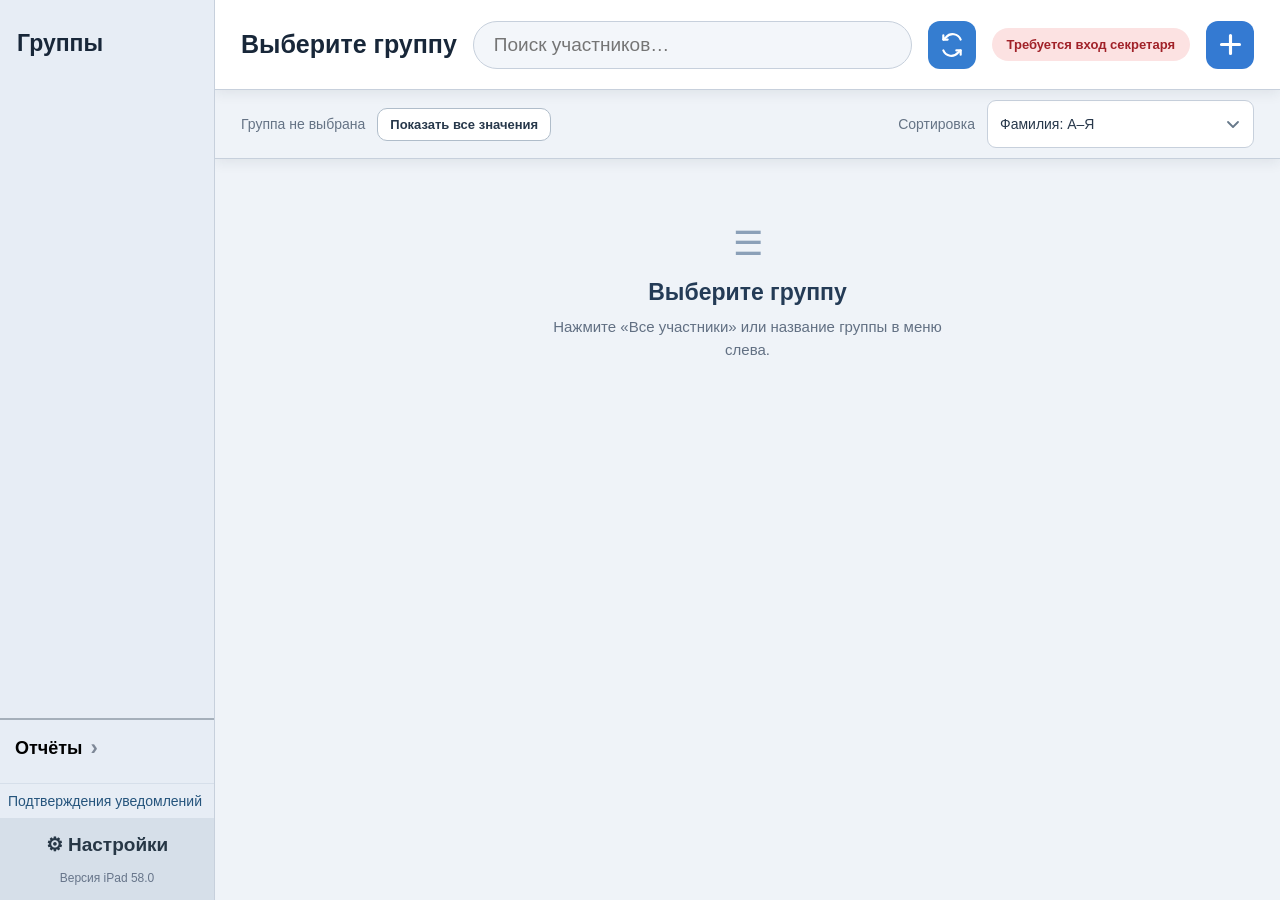
==== commit 3f992caf: "Add files via upload" ====
--- a/gruppy-pwa-next/index.html
+++ b/gruppy-pwa-next/index.html
@@ -1,9 +1,9 @@
-<!doctype html><html lang="ru"><head><meta charset="utf-8"><meta name="viewport" content="width=device-width,initial-scale=1,viewport-fit=cover"><meta name="theme-color" content="#e9eef5"><meta name="apple-mobile-web-app-capable" content="yes"><title>Группы — Секретарь</title><link rel="manifest" href="manifest.webmanifest"><link rel="icon" href="icon.svg"><link rel="apple-touch-icon" href="icon-180.png"><link rel="stylesheet" href="styles.css?v=57"></head><body>
+<!doctype html><html lang="ru"><head><meta charset="utf-8"><meta name="viewport" content="width=device-width,initial-scale=1,viewport-fit=cover"><meta name="theme-color" content="#e9eef5"><meta name="apple-mobile-web-app-capable" content="yes"><title>Группы — Секретарь</title><link rel="manifest" href="manifest.webmanifest"><link rel="icon" href="icon.svg"><link rel="apple-touch-icon" href="icon-180.png"><link rel="stylesheet" href="styles.css?v=58"></head><body>
 <div class="app"><aside class="sidebar"><div class="side-heading"><span>Группы</span><button id="foldGroups" class="chev" title="Раскрыть группы">›</button></div><nav id="groupNav" hidden></nav><div class="side-spacer"></div><div class="report-zone"><div class="report-title"><button id="toggleReports" class="report-toggle">Отчёты <span id="reportArrow">›</span></button></div><div id="reportContent" hidden><label class="report-month-picker" title="Выбрать месяц отчёта"><span id="sidebarMonthLabel" aria-hidden="true"></span><input id="reportMonth" type="month" min="2026-01" aria-label="Выбрать месяц отчёта"></label><table class="report-summary"><thead><tr><th>Вид</th><th title="Количество">Кол.</th><th title="Часы">Ч.</th><th title="Изучения">Из.</th></tr></thead><tbody>
 <tr><th>APV</th><td id="sumAPV">0</td><td id="hoursAPV">0</td><td id="studiesAPV">0</td></tr>
 <tr><th>HPV</th><td id="sumHPV">0</td><td id="hoursHPV">0</td><td id="studiesHPV">0</td></tr>
 <tr><th>V</th><td id="sumV">0</td><td id="hoursV">0</td><td id="studiesV">0</td></tr>
 <tr><th>UV</th><td id="sumUV">0</td><td id="hoursUV">0</td><td id="studiesUV">0</td></tr>
-<tr class="grand-total"><th>Всего</th><td id="sumAll">0</td><td id="hoursAll">0</td><td id="studiesAll">0</td></tr></tbody></table></div></div><button id="reminderReceiptsButton" class="reminders-menu" type="button">Подтверждения уведомлений</button><button id="settings" class="settings">⚙ Настройки</button><div class="version">Версия iPad 57.0</div></aside>
+<tr class="grand-total"><th>Всего</th><td id="sumAll">0</td><td id="hoursAll">0</td><td id="studiesAll">0</td></tr></tbody></table></div></div><button id="reminderReceiptsButton" class="reminders-menu" type="button">Подтверждения уведомлений</button><button id="settings" class="settings">⚙ Настройки</button><div class="version">Версия iPad 58.0</div></aside>
 <main><header class="topbar"><h1 id="title">Участники</h1><button id="groupExportButton" type="button" class="group-export-button" aria-label="Действия с группой" title="Действия с группой" hidden><svg viewBox="0 0 24 24" aria-hidden="true"><path d="M12 3v12m-5-5 5 5 5-5"/><path d="M5 16v4h14v-4"/></svg></button><input id="search" type="search" placeholder="Поиск участников…"><button id="refreshData" class="refresh-data" type="button" aria-label="Обновить данные" title="Обновить данные"><svg viewBox="0 0 24 24" width="26" height="26" fill="none" stroke="currentColor" stroke-width="2" stroke-linecap="round" stroke-linejoin="round" aria-hidden="true"><path d="M20 7a8 8 0 0 0-13.5-2.2L4 7"/><path d="M4 3v4h4"/><path d="M4 17a8 8 0 0 0 13.5 2.2L20 17"/><path d="M20 21v-4h-4"/></svg></button><span id="sync" class="server-state disconnected" role="status">Сервер недоступен</span><div class="add-wrap"><button id="addBtn" class="add" aria-label="Добавить"><svg viewBox="0 0 24 24" width="27" height="27" fill="none" stroke="currentColor" stroke-width="2.8" stroke-linecap="round" aria-hidden="true"><path d="M12 4v16M4 12h16"/></svg></button><div id="addMenu" hidden><button data-add="group">+ Группа</button><button data-add="member">+ Участник</button></div></div></header><div class="toolbar"><div class="count-actions"><span id="count">Все группы · 0</span><button id="toggleValues" type="button" class="values-switch" aria-pressed="false">Показать все значения</button></div><span class="toolbar-right"><span id="groupFilterWrap" class="group-filter-wrap" hidden><span class="group-filter-label">Группы</span><button type="button" id="groupFilterButton" class="group-filter-button" aria-label="Фильтр по группам">Все группы</button><span id="groupFilterOptions" class="group-filter-options" hidden></span></span> Сортировка <select id="sort"><option value="az">Фамилия: А–Я</option><option value="za">Фамилия: Я–А</option><option value="added_desc">Добавление: новые сверху</option><option value="added_asc">Добавление: старые сверху</option><optgroup label="Вид служения"><option value="service:V">Вид служения: V</option><option value="service:UV">Вид служения: UV</option><option value="service:APV">Вид служения: APV</option><option value="service:HPV">Вид служения: HPV (все виды)</option><option value="service:HPV-30">Вид служения: HPV-30</option><option value="service:HPV-60">Вид служения: HPV-60</option><option value="service:HPV-90">Вид служения: HPV-90</option></optgroup><optgroup label="Отчёты за выбранный месяц"><option value="hours_desc">Часы: больше сверху</option><option value="hours_asc">Часы: меньше сверху</option><option value="answer_yes">Ответ: Да</option><option value="answer_no">Ответ: Нет</option><option value="studies_desc">Изучения: больше сверху</option><option value="studies_asc">Изучения: меньше сверху</option><option value="no_report">Без отчёта</option></optgroup></select></span></div><section id="pending" class="pending" hidden></section><section id="groupEvents" class="pending" hidden></section><div id="list" class="members"></div></main></div>
-<div id="backdrop" class="backdrop" hidden><section class="dialog" role="dialog" aria-modal="true"><header><h2 id="dialogTitle">Карточка участника</h2><button id="close" class="close" title="Закрыть">×</button></header><div id="dialogBody" class="dialog-body"></div></section></div><div id="toast" class="toast" hidden></div><div id="saveFailure" class="save-failure" hidden role="alert"><span id="saveFailureMessage"></span><div class="save-failure-actions"><button id="saveRetry" type="button">Повторить</button><button id="saveFailureClose" type="button">Закрыть</button></div></div><div id="connectOverlay" class="connect-overlay" hidden role="dialog" aria-modal="true" aria-live="polite"><div class="connect-card"><div class="connect-spinner" id="connectSpinner" aria-hidden="true"></div><h3 id="connectTitle">Соединение с сервером</h3><p id="connectDescription">Идёт соединение с сервером, подождите…</p><div id="connectElapsed" class="connect-elapsed">00:00</div><p id="connectError" class="connect-error" hidden></p><button id="connectDismiss" class="secondary" type="button" hidden>Закрыть</button></div></div><script src="bridge-client.js?v=57" defer></script><script src="group-export.js?v=57" defer></script><script src="app.js?v=57" defer></script></body></html>
+<div id="backdrop" class="backdrop" hidden><section class="dialog" role="dialog" aria-modal="true"><header><h2 id="dialogTitle">Карточка участника</h2><button id="close" class="close" title="Закрыть">×</button></header><div id="dialogBody" class="dialog-body"></div></section></div><div id="toast" class="toast" hidden></div><div id="saveFailure" class="save-failure" hidden role="alert"><span id="saveFailureMessage"></span><div class="save-failure-actions"><button id="saveRetry" type="button">Повторить</button><button id="saveFailureClose" type="button">Закрыть</button></div></div><div id="connectOverlay" class="connect-overlay" hidden role="dialog" aria-modal="true" aria-live="polite"><div class="connect-card"><div class="connect-spinner" id="connectSpinner" aria-hidden="true"></div><h3 id="connectTitle">Соединение с сервером</h3><p id="connectDescription">Идёт соединение с сервером, подождите…</p><div id="connectElapsed" class="connect-elapsed">00:00</div><p id="connectError" class="connect-error" hidden></p><button id="connectDismiss" class="secondary" type="button" hidden>Закрыть</button></div></div><script src="bridge-client.js?v=58" defer></script><script src="group-export.js?v=58" defer></script><script src="app.js?v=58" defer></script></body></html>
--- a/gruppy-pwa-next/styles.css
+++ b/gruppy-pwa-next/styles.css
@@ -531,3 +531,26 @@
 .script-url-wrap::after{content:"";position:absolute;right:44px;top:2px;bottom:2px;width:52px;pointer-events:none;z-index:2;background:linear-gradient(to right,rgba(247,246,241,0),#f7f6f1 82%)}
 .script-url-wrap .url-eye{position:absolute;z-index:3;right:7px;top:50%;width:42px;height:42px;transform:translateY(-50%);background:#f7f6f1;color:#455b76;opacity:1;cursor:pointer;touch-action:manipulation}
 .script-url-wrap .url-eye svg{width:25px;height:25px;display:block;flex:none}
+
+/* v58: one synchronization indicator, three blue dots — no SVG rings or pseudo circles. */
+.members .member-sync.pending::before,
+.members .member-sync.pending::after{content:none!important;display:none!important;animation:none!important}
+.members .member-sync .sync-progress-icon{display:none!important}
+.members .member-sync.pending{display:flex!important;align-items:center!important;justify-content:center!important;
+  box-sizing:border-box!important;width:26px!important;height:20px!important;
+  min-width:26px!important;max-width:26px!important;min-height:20px!important;max-height:20px!important;
+  flex:0 0 26px!important;padding:0!important;margin:0!important;border:0!important;
+  background:none!important;box-shadow:none!important;animation:none!important;transform:none!important;
+  overflow:visible!important;border-radius:0!important}
+.members .member-sync .sync-dots{display:none!important}
+.members .member-sync.pending .sync-dots{display:flex!important;align-items:center;justify-content:center;gap:3px;
+ width:26px;height:20px;flex:0 0 26px;box-sizing:border-box}
+.members .member-sync.pending .sync-dots i{display:block;width:5px;height:5px;min-width:5px;
+ border-radius:50%;background:#2177cf;animation:syncPulse58 1.05s ease-in-out infinite}
+.members .member-sync.pending .sync-dots i:nth-child(2){animation-delay:.17s}
+.members .member-sync.pending .sync-dots i:nth-child(3){animation-delay:.34s}
+@keyframes syncPulse58{0%,65%,100%{opacity:.32;transform:scale(.85)}30%{opacity:1;transform:scale(1.18)}}
+.members.values-visible .value-note>.member-sync.pending{position:absolute!important;top:50%!important;right:9px!important;
+ left:auto!important;transform:translateY(-50%)!important}
+.members:not(.values-visible) .name-cell>.member-sync.pending{margin-left:8px!important}
+@media(prefers-reduced-motion:reduce){.members .member-sync.pending .sync-dots i{animation:none;opacity:.75}}
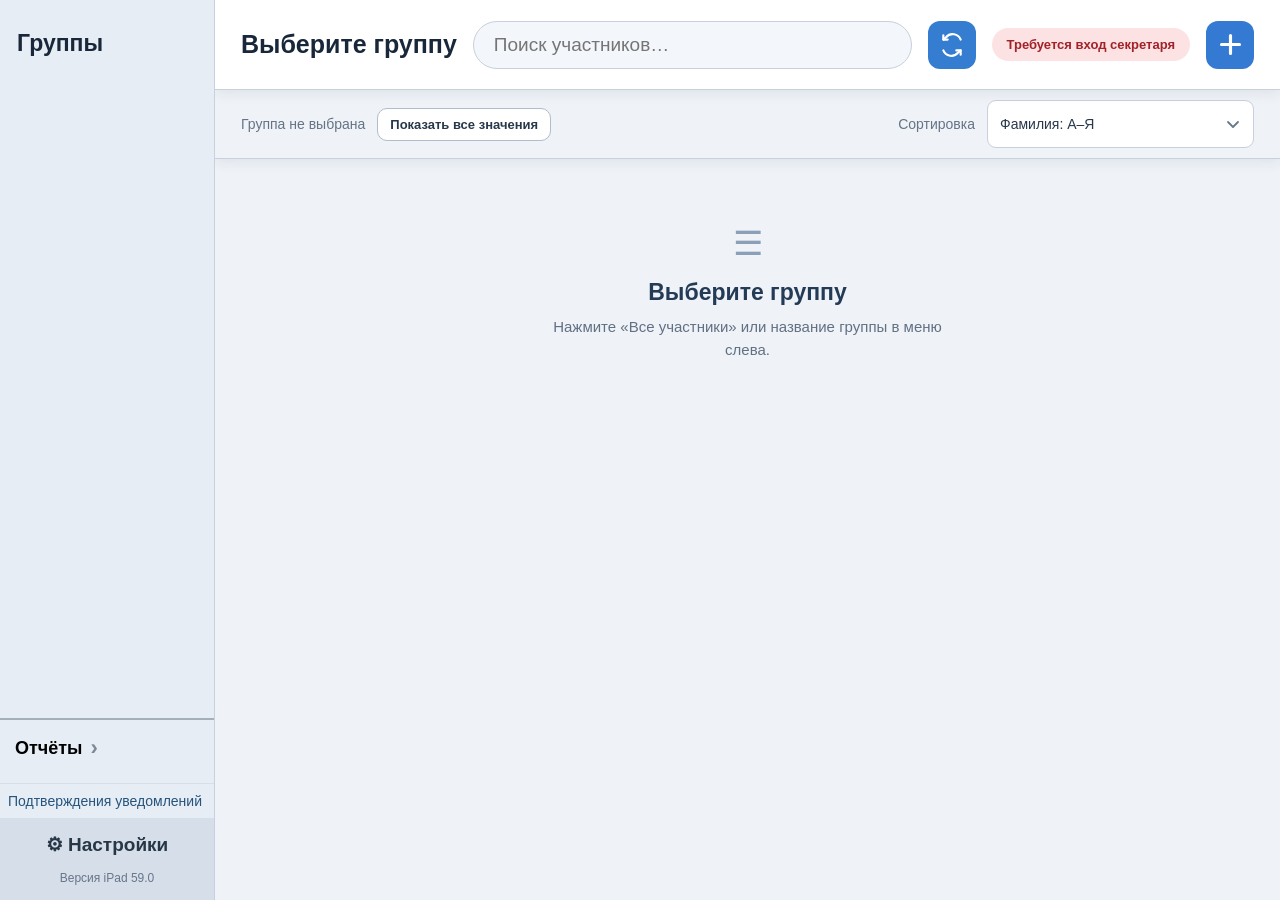
==== commit f9a6e9d4: "Add files via upload" ====
--- a/gruppy-pwa-next/index.html
+++ b/gruppy-pwa-next/index.html
@@ -1,9 +1,9 @@
-<!doctype html><html lang="ru"><head><meta charset="utf-8"><meta name="viewport" content="width=device-width,initial-scale=1,viewport-fit=cover"><meta name="theme-color" content="#e9eef5"><meta name="apple-mobile-web-app-capable" content="yes"><title>Группы — Секретарь</title><link rel="manifest" href="manifest.webmanifest"><link rel="icon" href="icon.svg"><link rel="apple-touch-icon" href="icon-180.png"><link rel="stylesheet" href="styles.css?v=58"></head><body>
+<!doctype html><html lang="ru"><head><meta charset="utf-8"><meta name="viewport" content="width=device-width,initial-scale=1,viewport-fit=cover"><meta name="theme-color" content="#e9eef5"><meta name="apple-mobile-web-app-capable" content="yes"><title>Группы — Секретарь</title><link rel="manifest" href="manifest.webmanifest"><link rel="icon" href="icon.svg"><link rel="apple-touch-icon" href="icon-180.png"><link rel="stylesheet" href="styles.css?v=59"></head><body>
 <div class="app"><aside class="sidebar"><div class="side-heading"><span>Группы</span><button id="foldGroups" class="chev" title="Раскрыть группы">›</button></div><nav id="groupNav" hidden></nav><div class="side-spacer"></div><div class="report-zone"><div class="report-title"><button id="toggleReports" class="report-toggle">Отчёты <span id="reportArrow">›</span></button></div><div id="reportContent" hidden><label class="report-month-picker" title="Выбрать месяц отчёта"><span id="sidebarMonthLabel" aria-hidden="true"></span><input id="reportMonth" type="month" min="2026-01" aria-label="Выбрать месяц отчёта"></label><table class="report-summary"><thead><tr><th>Вид</th><th title="Количество">Кол.</th><th title="Часы">Ч.</th><th title="Изучения">Из.</th></tr></thead><tbody>
 <tr><th>APV</th><td id="sumAPV">0</td><td id="hoursAPV">0</td><td id="studiesAPV">0</td></tr>
 <tr><th>HPV</th><td id="sumHPV">0</td><td id="hoursHPV">0</td><td id="studiesHPV">0</td></tr>
 <tr><th>V</th><td id="sumV">0</td><td id="hoursV">0</td><td id="studiesV">0</td></tr>
 <tr><th>UV</th><td id="sumUV">0</td><td id="hoursUV">0</td><td id="studiesUV">0</td></tr>
-<tr class="grand-total"><th>Всего</th><td id="sumAll">0</td><td id="hoursAll">0</td><td id="studiesAll">0</td></tr></tbody></table></div></div><button id="reminderReceiptsButton" class="reminders-menu" type="button">Подтверждения уведомлений</button><button id="settings" class="settings">⚙ Настройки</button><div class="version">Версия iPad 58.0</div></aside>
+<tr class="grand-total"><th>Всего</th><td id="sumAll">0</td><td id="hoursAll">0</td><td id="studiesAll">0</td></tr></tbody></table></div></div><button id="reminderReceiptsButton" class="reminders-menu" type="button">Подтверждения уведомлений</button><button id="settings" class="settings">⚙ Настройки</button><div class="version">Версия iPad 59.0</div></aside>
 <main><header class="topbar"><h1 id="title">Участники</h1><button id="groupExportButton" type="button" class="group-export-button" aria-label="Действия с группой" title="Действия с группой" hidden><svg viewBox="0 0 24 24" aria-hidden="true"><path d="M12 3v12m-5-5 5 5 5-5"/><path d="M5 16v4h14v-4"/></svg></button><input id="search" type="search" placeholder="Поиск участников…"><button id="refreshData" class="refresh-data" type="button" aria-label="Обновить данные" title="Обновить данные"><svg viewBox="0 0 24 24" width="26" height="26" fill="none" stroke="currentColor" stroke-width="2" stroke-linecap="round" stroke-linejoin="round" aria-hidden="true"><path d="M20 7a8 8 0 0 0-13.5-2.2L4 7"/><path d="M4 3v4h4"/><path d="M4 17a8 8 0 0 0 13.5 2.2L20 17"/><path d="M20 21v-4h-4"/></svg></button><span id="sync" class="server-state disconnected" role="status">Сервер недоступен</span><div class="add-wrap"><button id="addBtn" class="add" aria-label="Добавить"><svg viewBox="0 0 24 24" width="27" height="27" fill="none" stroke="currentColor" stroke-width="2.8" stroke-linecap="round" aria-hidden="true"><path d="M12 4v16M4 12h16"/></svg></button><div id="addMenu" hidden><button data-add="group">+ Группа</button><button data-add="member">+ Участник</button></div></div></header><div class="toolbar"><div class="count-actions"><span id="count">Все группы · 0</span><button id="toggleValues" type="button" class="values-switch" aria-pressed="false">Показать все значения</button></div><span class="toolbar-right"><span id="groupFilterWrap" class="group-filter-wrap" hidden><span class="group-filter-label">Группы</span><button type="button" id="groupFilterButton" class="group-filter-button" aria-label="Фильтр по группам">Все группы</button><span id="groupFilterOptions" class="group-filter-options" hidden></span></span> Сортировка <select id="sort"><option value="az">Фамилия: А–Я</option><option value="za">Фамилия: Я–А</option><option value="added_desc">Добавление: новые сверху</option><option value="added_asc">Добавление: старые сверху</option><optgroup label="Вид служения"><option value="service:V">Вид служения: V</option><option value="service:UV">Вид служения: UV</option><option value="service:APV">Вид служения: APV</option><option value="service:HPV">Вид служения: HPV (все виды)</option><option value="service:HPV-30">Вид служения: HPV-30</option><option value="service:HPV-60">Вид служения: HPV-60</option><option value="service:HPV-90">Вид служения: HPV-90</option></optgroup><optgroup label="Отчёты за выбранный месяц"><option value="hours_desc">Часы: больше сверху</option><option value="hours_asc">Часы: меньше сверху</option><option value="answer_yes">Ответ: Да</option><option value="answer_no">Ответ: Нет</option><option value="studies_desc">Изучения: больше сверху</option><option value="studies_asc">Изучения: меньше сверху</option><option value="no_report">Без отчёта</option></optgroup></select></span></div><section id="pending" class="pending" hidden></section><section id="groupEvents" class="pending" hidden></section><div id="list" class="members"></div></main></div>
-<div id="backdrop" class="backdrop" hidden><section class="dialog" role="dialog" aria-modal="true"><header><h2 id="dialogTitle">Карточка участника</h2><button id="close" class="close" title="Закрыть">×</button></header><div id="dialogBody" class="dialog-body"></div></section></div><div id="toast" class="toast" hidden></div><div id="saveFailure" class="save-failure" hidden role="alert"><span id="saveFailureMessage"></span><div class="save-failure-actions"><button id="saveRetry" type="button">Повторить</button><button id="saveFailureClose" type="button">Закрыть</button></div></div><div id="connectOverlay" class="connect-overlay" hidden role="dialog" aria-modal="true" aria-live="polite"><div class="connect-card"><div class="connect-spinner" id="connectSpinner" aria-hidden="true"></div><h3 id="connectTitle">Соединение с сервером</h3><p id="connectDescription">Идёт соединение с сервером, подождите…</p><div id="connectElapsed" class="connect-elapsed">00:00</div><p id="connectError" class="connect-error" hidden></p><button id="connectDismiss" class="secondary" type="button" hidden>Закрыть</button></div></div><script src="bridge-client.js?v=58" defer></script><script src="group-export.js?v=58" defer></script><script src="app.js?v=58" defer></script></body></html>
+<div id="backdrop" class="backdrop" hidden><section class="dialog" role="dialog" aria-modal="true"><header><h2 id="dialogTitle">Карточка участника</h2><button id="close" class="close" title="Закрыть">×</button></header><div id="dialogBody" class="dialog-body"></div></section></div><div id="toast" class="toast" hidden></div><div id="saveFailure" class="save-failure" hidden role="alert"><span id="saveFailureMessage"></span><div class="save-failure-actions"><button id="saveRetry" type="button">Повторить</button><button id="saveFailureClose" type="button">Закрыть</button></div></div><div id="connectOverlay" class="connect-overlay" hidden role="dialog" aria-modal="true" aria-live="polite"><div class="connect-card"><div class="connect-spinner" id="connectSpinner" aria-hidden="true"></div><h3 id="connectTitle">Соединение с сервером</h3><p id="connectDescription">Идёт соединение с сервером, подождите…</p><div id="connectElapsed" class="connect-elapsed">00:00</div><p id="connectError" class="connect-error" hidden></p><button id="connectDismiss" class="secondary" type="button" hidden>Закрыть</button></div></div><script src="bridge-client.js?v=59" defer></script><script src="group-export.js?v=59" defer></script><script src="app.js?v=59" defer></script></body></html>
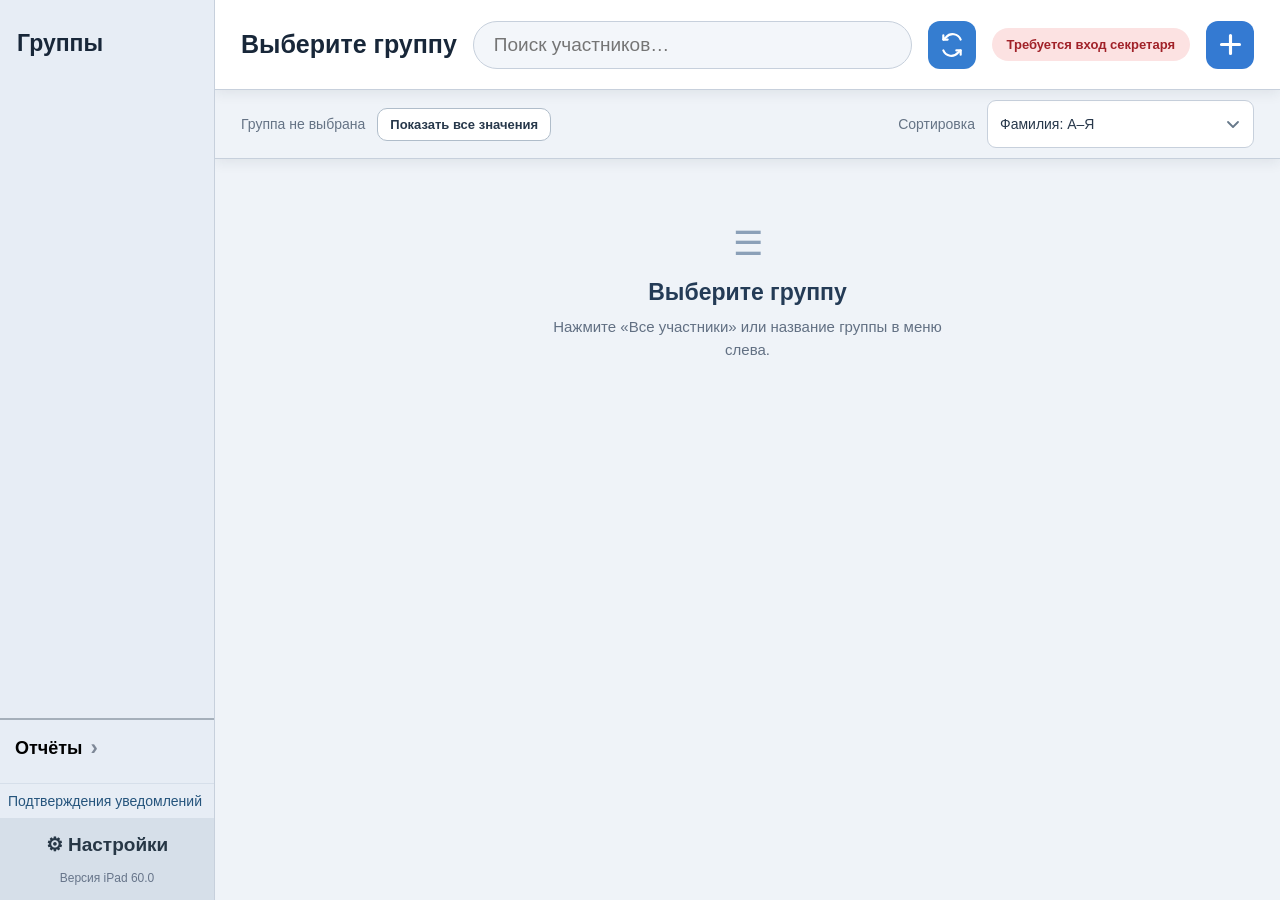
==== commit 421903c5: "Add files via upload" ====
--- a/gruppy-pwa-next/index.html
+++ b/gruppy-pwa-next/index.html
@@ -1,9 +1,9 @@
-<!doctype html><html lang="ru"><head><meta charset="utf-8"><meta name="viewport" content="width=device-width,initial-scale=1,viewport-fit=cover"><meta name="theme-color" content="#e9eef5"><meta name="apple-mobile-web-app-capable" content="yes"><title>Группы — Секретарь</title><link rel="manifest" href="manifest.webmanifest"><link rel="icon" href="icon.svg"><link rel="apple-touch-icon" href="icon-180.png"><link rel="stylesheet" href="styles.css?v=59"></head><body>
+<!doctype html><html lang="ru"><head><meta charset="utf-8"><meta name="viewport" content="width=device-width,initial-scale=1,viewport-fit=cover"><meta name="theme-color" content="#e9eef5"><meta name="apple-mobile-web-app-capable" content="yes"><title>Группы — Секретарь</title><link rel="manifest" href="manifest.webmanifest"><link rel="icon" href="icon.svg"><link rel="apple-touch-icon" href="icon-180.png"><link rel="stylesheet" href="styles.css?v=60"></head><body>
 <div class="app"><aside class="sidebar"><div class="side-heading"><span>Группы</span><button id="foldGroups" class="chev" title="Раскрыть группы">›</button></div><nav id="groupNav" hidden></nav><div class="side-spacer"></div><div class="report-zone"><div class="report-title"><button id="toggleReports" class="report-toggle">Отчёты <span id="reportArrow">›</span></button></div><div id="reportContent" hidden><label class="report-month-picker" title="Выбрать месяц отчёта"><span id="sidebarMonthLabel" aria-hidden="true"></span><input id="reportMonth" type="month" min="2026-01" aria-label="Выбрать месяц отчёта"></label><table class="report-summary"><thead><tr><th>Вид</th><th title="Количество">Кол.</th><th title="Часы">Ч.</th><th title="Изучения">Из.</th></tr></thead><tbody>
 <tr><th>APV</th><td id="sumAPV">0</td><td id="hoursAPV">0</td><td id="studiesAPV">0</td></tr>
 <tr><th>HPV</th><td id="sumHPV">0</td><td id="hoursHPV">0</td><td id="studiesHPV">0</td></tr>
 <tr><th>V</th><td id="sumV">0</td><td id="hoursV">0</td><td id="studiesV">0</td></tr>
 <tr><th>UV</th><td id="sumUV">0</td><td id="hoursUV">0</td><td id="studiesUV">0</td></tr>
-<tr class="grand-total"><th>Всего</th><td id="sumAll">0</td><td id="hoursAll">0</td><td id="studiesAll">0</td></tr></tbody></table></div></div><button id="reminderReceiptsButton" class="reminders-menu" type="button">Подтверждения уведомлений</button><button id="settings" class="settings">⚙ Настройки</button><div class="version">Версия iPad 59.0</div></aside>
+<tr class="grand-total"><th>Всего</th><td id="sumAll">0</td><td id="hoursAll">0</td><td id="studiesAll">0</td></tr></tbody></table></div></div><button id="reminderReceiptsButton" class="reminders-menu" type="button">Подтверждения уведомлений</button><button id="settings" class="settings">⚙ Настройки</button><div class="version">Версия iPad 60.0</div></aside>
 <main><header class="topbar"><h1 id="title">Участники</h1><button id="groupExportButton" type="button" class="group-export-button" aria-label="Действия с группой" title="Действия с группой" hidden><svg viewBox="0 0 24 24" aria-hidden="true"><path d="M12 3v12m-5-5 5 5 5-5"/><path d="M5 16v4h14v-4"/></svg></button><input id="search" type="search" placeholder="Поиск участников…"><button id="refreshData" class="refresh-data" type="button" aria-label="Обновить данные" title="Обновить данные"><svg viewBox="0 0 24 24" width="26" height="26" fill="none" stroke="currentColor" stroke-width="2" stroke-linecap="round" stroke-linejoin="round" aria-hidden="true"><path d="M20 7a8 8 0 0 0-13.5-2.2L4 7"/><path d="M4 3v4h4"/><path d="M4 17a8 8 0 0 0 13.5 2.2L20 17"/><path d="M20 21v-4h-4"/></svg></button><span id="sync" class="server-state disconnected" role="status">Сервер недоступен</span><div class="add-wrap"><button id="addBtn" class="add" aria-label="Добавить"><svg viewBox="0 0 24 24" width="27" height="27" fill="none" stroke="currentColor" stroke-width="2.8" stroke-linecap="round" aria-hidden="true"><path d="M12 4v16M4 12h16"/></svg></button><div id="addMenu" hidden><button data-add="group">+ Группа</button><button data-add="member">+ Участник</button></div></div></header><div class="toolbar"><div class="count-actions"><span id="count">Все группы · 0</span><button id="toggleValues" type="button" class="values-switch" aria-pressed="false">Показать все значения</button></div><span class="toolbar-right"><span id="groupFilterWrap" class="group-filter-wrap" hidden><span class="group-filter-label">Группы</span><button type="button" id="groupFilterButton" class="group-filter-button" aria-label="Фильтр по группам">Все группы</button><span id="groupFilterOptions" class="group-filter-options" hidden></span></span> Сортировка <select id="sort"><option value="az">Фамилия: А–Я</option><option value="za">Фамилия: Я–А</option><option value="added_desc">Добавление: новые сверху</option><option value="added_asc">Добавление: старые сверху</option><optgroup label="Вид служения"><option value="service:V">Вид служения: V</option><option value="service:UV">Вид служения: UV</option><option value="service:APV">Вид служения: APV</option><option value="service:HPV">Вид служения: HPV (все виды)</option><option value="service:HPV-30">Вид служения: HPV-30</option><option value="service:HPV-60">Вид служения: HPV-60</option><option value="service:HPV-90">Вид служения: HPV-90</option></optgroup><optgroup label="Отчёты за выбранный месяц"><option value="hours_desc">Часы: больше сверху</option><option value="hours_asc">Часы: меньше сверху</option><option value="answer_yes">Ответ: Да</option><option value="answer_no">Ответ: Нет</option><option value="studies_desc">Изучения: больше сверху</option><option value="studies_asc">Изучения: меньше сверху</option><option value="no_report">Без отчёта</option></optgroup></select></span></div><section id="pending" class="pending" hidden></section><section id="groupEvents" class="pending" hidden></section><div id="list" class="members"></div></main></div>
-<div id="backdrop" class="backdrop" hidden><section class="dialog" role="dialog" aria-modal="true"><header><h2 id="dialogTitle">Карточка участника</h2><button id="close" class="close" title="Закрыть">×</button></header><div id="dialogBody" class="dialog-body"></div></section></div><div id="toast" class="toast" hidden></div><div id="saveFailure" class="save-failure" hidden role="alert"><span id="saveFailureMessage"></span><div class="save-failure-actions"><button id="saveRetry" type="button">Повторить</button><button id="saveFailureClose" type="button">Закрыть</button></div></div><div id="connectOverlay" class="connect-overlay" hidden role="dialog" aria-modal="true" aria-live="polite"><div class="connect-card"><div class="connect-spinner" id="connectSpinner" aria-hidden="true"></div><h3 id="connectTitle">Соединение с сервером</h3><p id="connectDescription">Идёт соединение с сервером, подождите…</p><div id="connectElapsed" class="connect-elapsed">00:00</div><p id="connectError" class="connect-error" hidden></p><button id="connectDismiss" class="secondary" type="button" hidden>Закрыть</button></div></div><script src="bridge-client.js?v=59" defer></script><script src="group-export.js?v=59" defer></script><script src="app.js?v=59" defer></script></body></html>
+<div id="backdrop" class="backdrop" hidden><section class="dialog" role="dialog" aria-modal="true"><header><h2 id="dialogTitle">Карточка участника</h2><button id="close" class="close" title="Закрыть">×</button></header><div id="dialogBody" class="dialog-body"></div></section></div><div id="toast" class="toast" hidden></div><div id="saveFailure" class="save-failure" hidden role="alert"><span id="saveFailureMessage"></span><div class="save-failure-actions"><button id="saveRetry" type="button">Повторить</button><button id="saveFailureClose" type="button">Закрыть</button></div></div><div id="connectOverlay" class="connect-overlay" hidden role="dialog" aria-modal="true" aria-live="polite"><div class="connect-card"><div class="connect-spinner" id="connectSpinner" aria-hidden="true"></div><h3 id="connectTitle">Соединение с сервером</h3><p id="connectDescription">Идёт соединение с сервером, подождите…</p><div id="connectElapsed" class="connect-elapsed">00:00</div><p id="connectError" class="connect-error" hidden></p><button id="connectDismiss" class="secondary" type="button" hidden>Закрыть</button></div></div><script src="bridge-client.js?v=60" defer></script><script src="pdf-vector-glyphs.js?v=60" defer></script><script src="group-export.js?v=60" defer></script><script src="app.js?v=60" defer></script></body></html>
--- a/gruppy-pwa-next/styles.css
+++ b/gruppy-pwa-next/styles.css
@@ -554,3 +554,17 @@
  left:auto!important;transform:translateY(-50%)!important}
 .members:not(.values-visible) .name-cell>.member-sync.pending{margin-left:8px!important}
 @media(prefers-reduced-motion:reduce){.members .member-sync.pending .sync-dots i{animation:none;opacity:.75}}
+
+/* v60: exactly one clock-hand indicator, fixed-size SVG, no pseudo-element rings. */
+.members .member-sync.pending::before,.members .member-sync.pending::after{content:none!important;display:none!important}
+.members .member-sync.pending{width:24px!important;min-width:24px!important;max-width:24px!important;height:24px!important;min-height:24px!important;max-height:24px!important;flex:0 0 24px!important;padding:0!important;border:0!important;background:transparent!important;box-shadow:none!important;transform:none!important;animation:none!important;display:flex!important;align-items:center!important;justify-content:center!important;overflow:visible!important}
+.members .member-sync .sync-dots,.members .member-sync .sync-progress-icon{display:none!important}
+.members .member-sync .sync-clock{display:none!important}
+.members .member-sync.pending .sync-clock{display:block!important;width:22px!important;height:22px!important;max-width:22px!important;max-height:22px!important;flex:0 0 22px!important;overflow:visible!important}
+.members .member-sync.pending .sync-clock-hand{transform-origin:12px 12px;animation:syncClockHand60 1s linear infinite}
+@keyframes syncClockHand60{to{transform:rotate(360deg)}}
+.members.values-visible .value-note>.member-sync.pending{position:absolute!important;top:50%!important;right:11px!important;transform:translateY(-50%)!important}
+@media(prefers-reduced-motion:reduce){.members .member-sync.pending .sync-clock-hand{animation-duration:3s!important}}
+
+/* v60 stopwatch: a single dial with one rotating second hand, no duplicated progress rings */
+.members .member-sync.pending .sync-clock-hand{transform-origin:12px 14px;transform-box:view-box;animation:syncClockHand60 1.2s linear infinite}
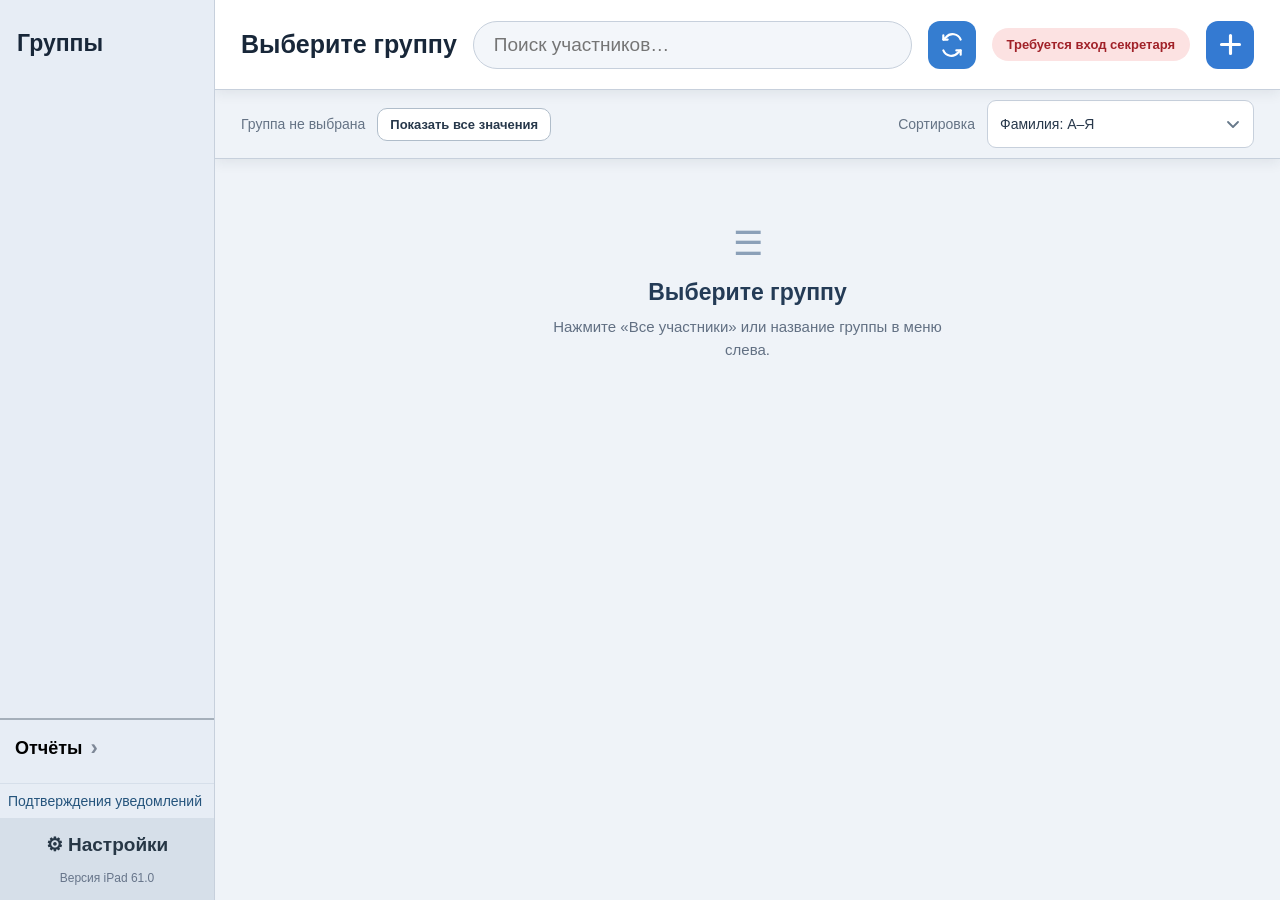
==== commit cdc9c459: "Add files via upload" ====
--- a/gruppy-pwa-next/index.html
+++ b/gruppy-pwa-next/index.html
@@ -1,9 +1,9 @@
-<!doctype html><html lang="ru"><head><meta charset="utf-8"><meta name="viewport" content="width=device-width,initial-scale=1,viewport-fit=cover"><meta name="theme-color" content="#e9eef5"><meta name="apple-mobile-web-app-capable" content="yes"><title>Группы — Секретарь</title><link rel="manifest" href="manifest.webmanifest"><link rel="icon" href="icon.svg"><link rel="apple-touch-icon" href="icon-180.png"><link rel="stylesheet" href="styles.css?v=60"></head><body>
+<!doctype html><html lang="ru"><head><meta charset="utf-8"><meta name="viewport" content="width=device-width,initial-scale=1,viewport-fit=cover"><meta name="theme-color" content="#e9eef5"><meta name="apple-mobile-web-app-capable" content="yes"><title>Группы — Секретарь</title><link rel="manifest" href="manifest.webmanifest"><link rel="icon" href="icon.svg"><link rel="apple-touch-icon" href="icon-180.png"><link rel="stylesheet" href="styles.css?v=61"></head><body>
 <div class="app"><aside class="sidebar"><div class="side-heading"><span>Группы</span><button id="foldGroups" class="chev" title="Раскрыть группы">›</button></div><nav id="groupNav" hidden></nav><div class="side-spacer"></div><div class="report-zone"><div class="report-title"><button id="toggleReports" class="report-toggle">Отчёты <span id="reportArrow">›</span></button></div><div id="reportContent" hidden><label class="report-month-picker" title="Выбрать месяц отчёта"><span id="sidebarMonthLabel" aria-hidden="true"></span><input id="reportMonth" type="month" min="2026-01" aria-label="Выбрать месяц отчёта"></label><table class="report-summary"><thead><tr><th>Вид</th><th title="Количество">Кол.</th><th title="Часы">Ч.</th><th title="Изучения">Из.</th></tr></thead><tbody>
 <tr><th>APV</th><td id="sumAPV">0</td><td id="hoursAPV">0</td><td id="studiesAPV">0</td></tr>
 <tr><th>HPV</th><td id="sumHPV">0</td><td id="hoursHPV">0</td><td id="studiesHPV">0</td></tr>
 <tr><th>V</th><td id="sumV">0</td><td id="hoursV">0</td><td id="studiesV">0</td></tr>
 <tr><th>UV</th><td id="sumUV">0</td><td id="hoursUV">0</td><td id="studiesUV">0</td></tr>
-<tr class="grand-total"><th>Всего</th><td id="sumAll">0</td><td id="hoursAll">0</td><td id="studiesAll">0</td></tr></tbody></table></div></div><button id="reminderReceiptsButton" class="reminders-menu" type="button">Подтверждения уведомлений</button><button id="settings" class="settings">⚙ Настройки</button><div class="version">Версия iPad 60.0</div></aside>
+<tr class="grand-total"><th>Всего</th><td id="sumAll">0</td><td id="hoursAll">0</td><td id="studiesAll">0</td></tr></tbody></table></div></div><button id="reminderReceiptsButton" class="reminders-menu" type="button">Подтверждения уведомлений</button><button id="settings" class="settings">⚙ Настройки</button><div class="version">Версия iPad 61.0</div></aside>
 <main><header class="topbar"><h1 id="title">Участники</h1><button id="groupExportButton" type="button" class="group-export-button" aria-label="Действия с группой" title="Действия с группой" hidden><svg viewBox="0 0 24 24" aria-hidden="true"><path d="M12 3v12m-5-5 5 5 5-5"/><path d="M5 16v4h14v-4"/></svg></button><input id="search" type="search" placeholder="Поиск участников…"><button id="refreshData" class="refresh-data" type="button" aria-label="Обновить данные" title="Обновить данные"><svg viewBox="0 0 24 24" width="26" height="26" fill="none" stroke="currentColor" stroke-width="2" stroke-linecap="round" stroke-linejoin="round" aria-hidden="true"><path d="M20 7a8 8 0 0 0-13.5-2.2L4 7"/><path d="M4 3v4h4"/><path d="M4 17a8 8 0 0 0 13.5 2.2L20 17"/><path d="M20 21v-4h-4"/></svg></button><span id="sync" class="server-state disconnected" role="status">Сервер недоступен</span><div class="add-wrap"><button id="addBtn" class="add" aria-label="Добавить"><svg viewBox="0 0 24 24" width="27" height="27" fill="none" stroke="currentColor" stroke-width="2.8" stroke-linecap="round" aria-hidden="true"><path d="M12 4v16M4 12h16"/></svg></button><div id="addMenu" hidden><button data-add="group">+ Группа</button><button data-add="member">+ Участник</button></div></div></header><div class="toolbar"><div class="count-actions"><span id="count">Все группы · 0</span><button id="toggleValues" type="button" class="values-switch" aria-pressed="false">Показать все значения</button></div><span class="toolbar-right"><span id="groupFilterWrap" class="group-filter-wrap" hidden><span class="group-filter-label">Группы</span><button type="button" id="groupFilterButton" class="group-filter-button" aria-label="Фильтр по группам">Все группы</button><span id="groupFilterOptions" class="group-filter-options" hidden></span></span> Сортировка <select id="sort"><option value="az">Фамилия: А–Я</option><option value="za">Фамилия: Я–А</option><option value="added_desc">Добавление: новые сверху</option><option value="added_asc">Добавление: старые сверху</option><optgroup label="Вид служения"><option value="service:V">Вид служения: V</option><option value="service:UV">Вид служения: UV</option><option value="service:APV">Вид служения: APV</option><option value="service:HPV">Вид служения: HPV (все виды)</option><option value="service:HPV-30">Вид служения: HPV-30</option><option value="service:HPV-60">Вид служения: HPV-60</option><option value="service:HPV-90">Вид служения: HPV-90</option></optgroup><optgroup label="Отчёты за выбранный месяц"><option value="hours_desc">Часы: больше сверху</option><option value="hours_asc">Часы: меньше сверху</option><option value="answer_yes">Ответ: Да</option><option value="answer_no">Ответ: Нет</option><option value="studies_desc">Изучения: больше сверху</option><option value="studies_asc">Изучения: меньше сверху</option><option value="no_report">Без отчёта</option></optgroup></select></span></div><section id="pending" class="pending" hidden></section><section id="groupEvents" class="pending" hidden></section><div id="list" class="members"></div></main></div>
-<div id="backdrop" class="backdrop" hidden><section class="dialog" role="dialog" aria-modal="true"><header><h2 id="dialogTitle">Карточка участника</h2><button id="close" class="close" title="Закрыть">×</button></header><div id="dialogBody" class="dialog-body"></div></section></div><div id="toast" class="toast" hidden></div><div id="saveFailure" class="save-failure" hidden role="alert"><span id="saveFailureMessage"></span><div class="save-failure-actions"><button id="saveRetry" type="button">Повторить</button><button id="saveFailureClose" type="button">Закрыть</button></div></div><div id="connectOverlay" class="connect-overlay" hidden role="dialog" aria-modal="true" aria-live="polite"><div class="connect-card"><div class="connect-spinner" id="connectSpinner" aria-hidden="true"></div><h3 id="connectTitle">Соединение с сервером</h3><p id="connectDescription">Идёт соединение с сервером, подождите…</p><div id="connectElapsed" class="connect-elapsed">00:00</div><p id="connectError" class="connect-error" hidden></p><button id="connectDismiss" class="secondary" type="button" hidden>Закрыть</button></div></div><script src="bridge-client.js?v=60" defer></script><script src="pdf-vector-glyphs.js?v=60" defer></script><script src="group-export.js?v=60" defer></script><script src="app.js?v=60" defer></script></body></html>
+<div id="backdrop" class="backdrop" hidden><section class="dialog" role="dialog" aria-modal="true"><header><h2 id="dialogTitle">Карточка участника</h2><button id="close" class="close" title="Закрыть">×</button></header><div id="dialogBody" class="dialog-body"></div></section></div><div id="toast" class="toast" hidden></div><div id="saveFailure" class="save-failure" hidden role="alert"><span id="saveFailureMessage"></span><div class="save-failure-actions"><button id="saveRetry" type="button">Повторить</button><button id="saveFailureClose" type="button">Закрыть</button></div></div><div id="connectOverlay" class="connect-overlay" hidden role="dialog" aria-modal="true" aria-live="polite"><div class="connect-card"><div class="connect-spinner" id="connectSpinner" aria-hidden="true"></div><h3 id="connectTitle">Соединение с сервером</h3><p id="connectDescription">Идёт соединение с сервером, подождите…</p><div id="connectElapsed" class="connect-elapsed">00:00</div><p id="connectError" class="connect-error" hidden></p><button id="connectDismiss" class="secondary" type="button" hidden>Закрыть</button></div></div><script src="bridge-client.js?v=61" defer></script><script src="pdf-vector-glyphs.js?v=61" defer></script><script src="group-export.js?v=61" defer></script><script src="app.js?v=61" defer></script></body></html>
--- a/gruppy-pwa-next/styles.css
+++ b/gruppy-pwa-next/styles.css
@@ -568,3 +568,25 @@
 
 /* v60 stopwatch: a single dial with one rotating second hand, no duplicated progress rings */
 .members .member-sync.pending .sync-clock-hand{transform-origin:12px 14px;transform-box:view-box;animation:syncClockHand60 1.2s linear infinite}
+
+
+/* v61: clean three-dot transfer indicator: no container surface, borders, shadows or nested spinner. */
+.members .member-sync.pending,
+.members:not(.values-visible) .name-cell>.member-sync.pending,
+.members.values-visible .value-note>.member-sync.pending {
+  box-sizing:border-box!important;display:inline-flex!important;align-items:center!important;justify-content:center!important;
+  width:27px!important;min-width:27px!important;max-width:27px!important;
+  height:22px!important;min-height:22px!important;max-height:22px!important;flex:0 0 27px!important;
+  padding:0!important;margin:0 0 0 8px!important;border:0!important;border-radius:0!important;
+  background:transparent!important;background-image:none!important;box-shadow:none!important;outline:none!important;
+  filter:none!important;backdrop-filter:none!important;animation:none!important;transform:none!important;overflow:visible!important;
+}
+.members .member-sync.pending::before,.members .member-sync.pending::after{content:none!important;display:none!important}
+.members .member-sync.pending .sync-clock,.members .member-sync.pending .sync-progress-icon{display:none!important}
+.members .member-sync.pending .sync-dots{display:flex!important;width:27px!important;height:22px!important;align-items:center!important;justify-content:center!important;gap:4px!important;background:none!important;box-shadow:none!important;border:0!important}
+.members .member-sync.pending .sync-dots i{display:block!important;flex:0 0 5px!important;width:5px!important;height:5px!important;min-width:5px!important;min-height:5px!important;max-width:5px!important;max-height:5px!important;border-radius:50%!important;background:#237cdb!important;box-shadow:none!important;border:0!important;opacity:.35;animation:syncDots61 1.15s ease-in-out infinite!important}
+.members .member-sync.pending .sync-dots i:nth-child(2){animation-delay:.18s!important}
+.members .member-sync.pending .sync-dots i:nth-child(3){animation-delay:.36s!important}
+@keyframes syncDots61{0%,65%,100%{opacity:.3;transform:scale(.85)}32%{opacity:1;transform:scale(1.18)}}
+.members.values-visible .value-note>.member-sync.pending{position:absolute!important;top:50%!important;right:10px!important;left:auto!important;margin:0!important;transform:translateY(-50%)!important}
+@media(prefers-reduced-motion:reduce){.members .member-sync.pending .sync-dots i{animation:none!important;opacity:.8!important}}
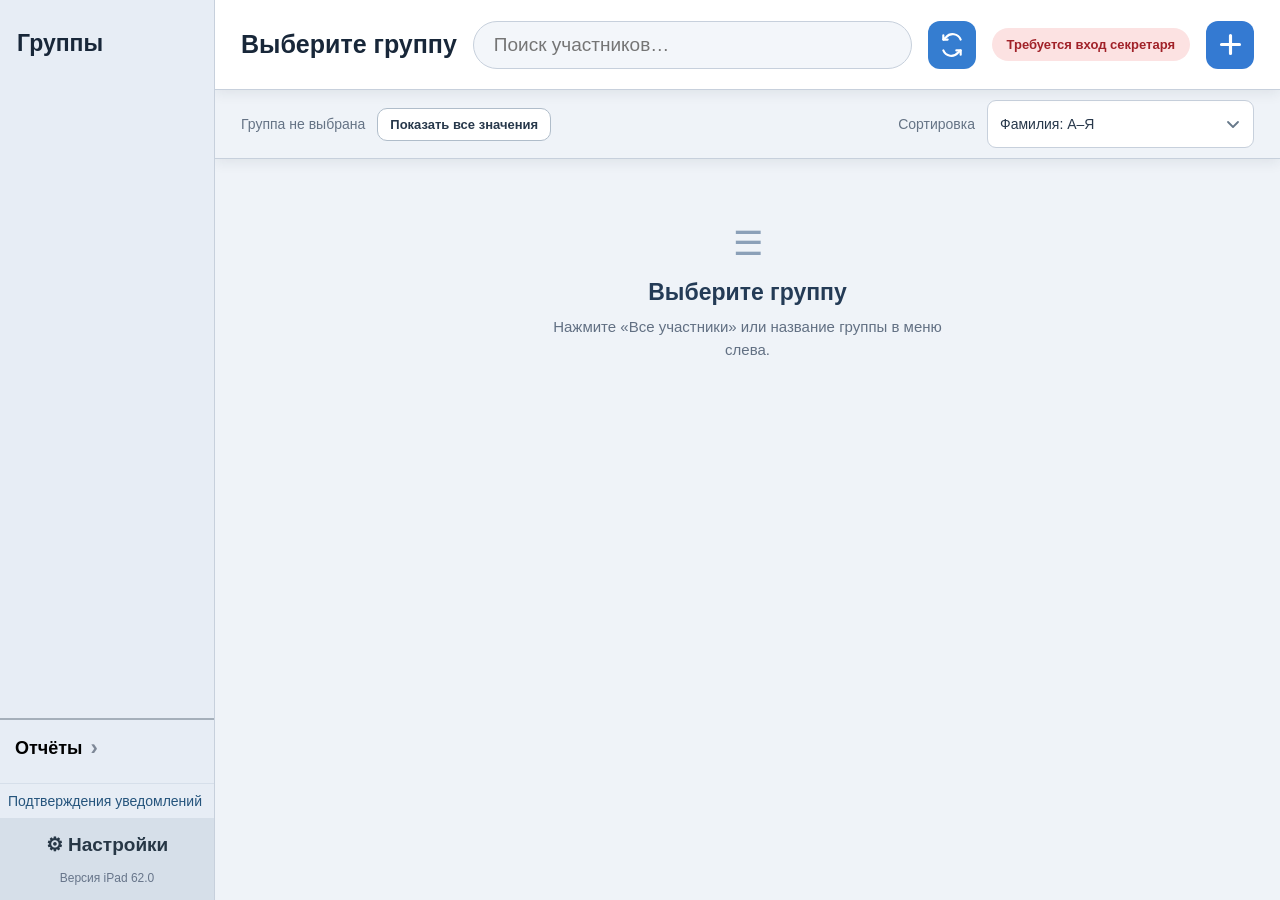
==== commit ddb505d0: "Add files via upload" ====
--- a/gruppy-pwa-next/index.html
+++ b/gruppy-pwa-next/index.html
@@ -1,9 +1,9 @@
-<!doctype html><html lang="ru"><head><meta charset="utf-8"><meta name="viewport" content="width=device-width,initial-scale=1,viewport-fit=cover"><meta name="theme-color" content="#e9eef5"><meta name="apple-mobile-web-app-capable" content="yes"><title>Группы — Секретарь</title><link rel="manifest" href="manifest.webmanifest"><link rel="icon" href="icon.svg"><link rel="apple-touch-icon" href="icon-180.png"><link rel="stylesheet" href="styles.css?v=61"></head><body>
+<!doctype html><html lang="ru"><head><meta charset="utf-8"><meta name="viewport" content="width=device-width,initial-scale=1,viewport-fit=cover"><meta name="theme-color" content="#e9eef5"><meta name="apple-mobile-web-app-capable" content="yes"><title>Группы — Секретарь</title><link rel="manifest" href="manifest.webmanifest"><link rel="icon" href="icon.svg"><link rel="apple-touch-icon" href="icon-180.png"><link rel="stylesheet" href="styles.css?v=62"></head><body>
 <div class="app"><aside class="sidebar"><div class="side-heading"><span>Группы</span><button id="foldGroups" class="chev" title="Раскрыть группы">›</button></div><nav id="groupNav" hidden></nav><div class="side-spacer"></div><div class="report-zone"><div class="report-title"><button id="toggleReports" class="report-toggle">Отчёты <span id="reportArrow">›</span></button></div><div id="reportContent" hidden><label class="report-month-picker" title="Выбрать месяц отчёта"><span id="sidebarMonthLabel" aria-hidden="true"></span><input id="reportMonth" type="month" min="2026-01" aria-label="Выбрать месяц отчёта"></label><table class="report-summary"><thead><tr><th>Вид</th><th title="Количество">Кол.</th><th title="Часы">Ч.</th><th title="Изучения">Из.</th></tr></thead><tbody>
 <tr><th>APV</th><td id="sumAPV">0</td><td id="hoursAPV">0</td><td id="studiesAPV">0</td></tr>
 <tr><th>HPV</th><td id="sumHPV">0</td><td id="hoursHPV">0</td><td id="studiesHPV">0</td></tr>
 <tr><th>V</th><td id="sumV">0</td><td id="hoursV">0</td><td id="studiesV">0</td></tr>
 <tr><th>UV</th><td id="sumUV">0</td><td id="hoursUV">0</td><td id="studiesUV">0</td></tr>
-<tr class="grand-total"><th>Всего</th><td id="sumAll">0</td><td id="hoursAll">0</td><td id="studiesAll">0</td></tr></tbody></table></div></div><button id="reminderReceiptsButton" class="reminders-menu" type="button">Подтверждения уведомлений</button><button id="settings" class="settings">⚙ Настройки</button><div class="version">Версия iPad 61.0</div></aside>
-<main><header class="topbar"><h1 id="title">Участники</h1><button id="groupExportButton" type="button" class="group-export-button" aria-label="Действия с группой" title="Действия с группой" hidden><svg viewBox="0 0 24 24" aria-hidden="true"><path d="M12 3v12m-5-5 5 5 5-5"/><path d="M5 16v4h14v-4"/></svg></button><input id="search" type="search" placeholder="Поиск участников…"><button id="refreshData" class="refresh-data" type="button" aria-label="Обновить данные" title="Обновить данные"><svg viewBox="0 0 24 24" width="26" height="26" fill="none" stroke="currentColor" stroke-width="2" stroke-linecap="round" stroke-linejoin="round" aria-hidden="true"><path d="M20 7a8 8 0 0 0-13.5-2.2L4 7"/><path d="M4 3v4h4"/><path d="M4 17a8 8 0 0 0 13.5 2.2L20 17"/><path d="M20 21v-4h-4"/></svg></button><span id="sync" class="server-state disconnected" role="status">Сервер недоступен</span><div class="add-wrap"><button id="addBtn" class="add" aria-label="Добавить"><svg viewBox="0 0 24 24" width="27" height="27" fill="none" stroke="currentColor" stroke-width="2.8" stroke-linecap="round" aria-hidden="true"><path d="M12 4v16M4 12h16"/></svg></button><div id="addMenu" hidden><button data-add="group">+ Группа</button><button data-add="member">+ Участник</button></div></div></header><div class="toolbar"><div class="count-actions"><span id="count">Все группы · 0</span><button id="toggleValues" type="button" class="values-switch" aria-pressed="false">Показать все значения</button></div><span class="toolbar-right"><span id="groupFilterWrap" class="group-filter-wrap" hidden><span class="group-filter-label">Группы</span><button type="button" id="groupFilterButton" class="group-filter-button" aria-label="Фильтр по группам">Все группы</button><span id="groupFilterOptions" class="group-filter-options" hidden></span></span> Сортировка <select id="sort"><option value="az">Фамилия: А–Я</option><option value="za">Фамилия: Я–А</option><option value="added_desc">Добавление: новые сверху</option><option value="added_asc">Добавление: старые сверху</option><optgroup label="Вид служения"><option value="service:V">Вид служения: V</option><option value="service:UV">Вид служения: UV</option><option value="service:APV">Вид служения: APV</option><option value="service:HPV">Вид служения: HPV (все виды)</option><option value="service:HPV-30">Вид служения: HPV-30</option><option value="service:HPV-60">Вид служения: HPV-60</option><option value="service:HPV-90">Вид служения: HPV-90</option></optgroup><optgroup label="Отчёты за выбранный месяц"><option value="hours_desc">Часы: больше сверху</option><option value="hours_asc">Часы: меньше сверху</option><option value="answer_yes">Ответ: Да</option><option value="answer_no">Ответ: Нет</option><option value="studies_desc">Изучения: больше сверху</option><option value="studies_asc">Изучения: меньше сверху</option><option value="no_report">Без отчёта</option></optgroup></select></span></div><section id="pending" class="pending" hidden></section><section id="groupEvents" class="pending" hidden></section><div id="list" class="members"></div></main></div>
-<div id="backdrop" class="backdrop" hidden><section class="dialog" role="dialog" aria-modal="true"><header><h2 id="dialogTitle">Карточка участника</h2><button id="close" class="close" title="Закрыть">×</button></header><div id="dialogBody" class="dialog-body"></div></section></div><div id="toast" class="toast" hidden></div><div id="saveFailure" class="save-failure" hidden role="alert"><span id="saveFailureMessage"></span><div class="save-failure-actions"><button id="saveRetry" type="button">Повторить</button><button id="saveFailureClose" type="button">Закрыть</button></div></div><div id="connectOverlay" class="connect-overlay" hidden role="dialog" aria-modal="true" aria-live="polite"><div class="connect-card"><div class="connect-spinner" id="connectSpinner" aria-hidden="true"></div><h3 id="connectTitle">Соединение с сервером</h3><p id="connectDescription">Идёт соединение с сервером, подождите…</p><div id="connectElapsed" class="connect-elapsed">00:00</div><p id="connectError" class="connect-error" hidden></p><button id="connectDismiss" class="secondary" type="button" hidden>Закрыть</button></div></div><script src="bridge-client.js?v=61" defer></script><script src="pdf-vector-glyphs.js?v=61" defer></script><script src="group-export.js?v=61" defer></script><script src="app.js?v=61" defer></script></body></html>
+<tr class="grand-total"><th>Всего</th><td id="sumAll">0</td><td id="hoursAll">0</td><td id="studiesAll">0</td></tr></tbody></table></div></div><button id="reminderReceiptsButton" class="reminders-menu" type="button">Подтверждения уведомлений</button><button id="settings" class="settings">⚙ Настройки</button><div class="version">Версия iPad 62.0</div></aside>
+<main><header class="topbar"><h1 id="title">Участники</h1><button id="groupExportButton" type="button" class="group-export-button" aria-label="Настройки группы" title="Действия с группой" hidden><svg viewBox="0 0 24 24" aria-hidden="true"><path d="M9.85 2.8h4.3l.56 2.15c.54.2 1.04.49 1.51.83l2.08-.75 2.14 3.72-1.66 1.48c.05.57.05 1.1 0 1.64l1.66 1.49-2.14 3.71-2.08-.75c-.47.34-.97.63-1.51.83l-.56 2.15h-4.3l-.56-2.15a8 8 0 0 1-1.51-.83l-2.08.75-2.14-3.71 1.66-1.49a8.3 8.3 0 0 1 0-1.64L3.56 8.75 5.7 5.03l2.08.75c.47-.34.97-.63 1.51-.83l.56-2.15Z" transform="translate(0 1) scale(1 .95)"/><circle cx="12" cy="11.8" r="3"/></svg></button><input id="search" type="search" placeholder="Поиск участников…"><button id="refreshData" class="refresh-data" type="button" aria-label="Обновить данные" title="Обновить данные"><svg viewBox="0 0 24 24" width="26" height="26" fill="none" stroke="currentColor" stroke-width="2" stroke-linecap="round" stroke-linejoin="round" aria-hidden="true"><path d="M20 7a8 8 0 0 0-13.5-2.2L4 7"/><path d="M4 3v4h4"/><path d="M4 17a8 8 0 0 0 13.5 2.2L20 17"/><path d="M20 21v-4h-4"/></svg></button><span id="sync" class="server-state disconnected" role="status">Сервер недоступен</span><div class="add-wrap"><button id="addBtn" class="add" aria-label="Добавить"><svg viewBox="0 0 24 24" width="27" height="27" fill="none" stroke="currentColor" stroke-width="2.8" stroke-linecap="round" aria-hidden="true"><path d="M12 4v16M4 12h16"/></svg></button><div id="addMenu" hidden><button data-add="group">+ Группа</button><button data-add="member">+ Участник</button></div></div></header><div class="toolbar"><div class="count-actions"><span id="count">Все группы · 0</span><button id="toggleValues" type="button" class="values-switch" aria-pressed="false">Показать все значения</button></div><span class="toolbar-right"><span id="groupFilterWrap" class="group-filter-wrap" hidden><span class="group-filter-label">Группы</span><button type="button" id="groupFilterButton" class="group-filter-button" aria-label="Фильтр по группам">Все группы</button><span id="groupFilterOptions" class="group-filter-options" hidden></span></span> Сортировка <select id="sort"><option value="az">Фамилия: А–Я</option><option value="za">Фамилия: Я–А</option><option value="added_desc">Добавление: новые сверху</option><option value="added_asc">Добавление: старые сверху</option><optgroup label="Вид служения"><option value="service:V">Вид служения: V</option><option value="service:UV">Вид служения: UV</option><option value="service:APV">Вид служения: APV</option><option value="service:HPV">Вид служения: HPV (все виды)</option><option value="service:HPV-30">Вид служения: HPV-30</option><option value="service:HPV-60">Вид служения: HPV-60</option><option value="service:HPV-90">Вид служения: HPV-90</option></optgroup><optgroup label="Отчёты за выбранный месяц"><option value="hours_desc">Часы: больше сверху</option><option value="hours_asc">Часы: меньше сверху</option><option value="answer_yes">Ответ: Да</option><option value="answer_no">Ответ: Нет</option><option value="studies_desc">Изучения: больше сверху</option><option value="studies_asc">Изучения: меньше сверху</option><option value="no_report">Без отчёта</option></optgroup></select></span></div><section id="pending" class="pending" hidden></section><section id="groupEvents" class="pending" hidden></section><div id="list" class="members"></div></main></div>
+<div id="backdrop" class="backdrop" hidden><section class="dialog" role="dialog" aria-modal="true"><header><h2 id="dialogTitle">Карточка участника</h2><button id="close" class="close" title="Закрыть">×</button></header><div id="dialogBody" class="dialog-body"></div></section></div><div id="toast" class="toast" hidden></div><div id="saveFailure" class="save-failure" hidden role="alert"><span id="saveFailureMessage"></span><div class="save-failure-actions"><button id="saveRetry" type="button">Повторить</button><button id="saveFailureClose" type="button">Закрыть</button></div></div><div id="connectOverlay" class="connect-overlay" hidden role="dialog" aria-modal="true" aria-live="polite"><div class="connect-card"><div class="connect-spinner" id="connectSpinner" aria-hidden="true"></div><h3 id="connectTitle">Соединение с сервером</h3><p id="connectDescription">Идёт соединение с сервером, подождите…</p><div id="connectElapsed" class="connect-elapsed">00:00</div><p id="connectError" class="connect-error" hidden></p><button id="connectDismiss" class="secondary" type="button" hidden>Закрыть</button></div></div><script src="bridge-client.js?v=62" defer></script><script src="pdf-vector-glyphs.js?v=62" defer></script><script src="group-export.js?v=62" defer></script><script src="app.js?v=62" defer></script></body></html>
--- a/gruppy-pwa-next/styles.css
+++ b/gruppy-pwa-next/styles.css
@@ -590,3 +590,8 @@
 @keyframes syncDots61{0%,65%,100%{opacity:.3;transform:scale(.85)}32%{opacity:1;transform:scale(1.18)}}
 .members.values-visible .value-note>.member-sync.pending{position:absolute!important;top:50%!important;right:10px!important;left:auto!important;margin:0!important;transform:translateY(-50%)!important}
 @media(prefers-reduced-motion:reduce){.members .member-sync.pending .sync-dots i{animation:none!important;opacity:.8!important}}
+
+/* v62 — group settings */
+.group-export-button svg{width:27px;height:27px;stroke-width:1.7}
+.group-manage-actions{display:flex;gap:10px;align-items:center;justify-content:space-between;flex-wrap:wrap}
+.group-manage-actions .danger-button{margin-right:auto}
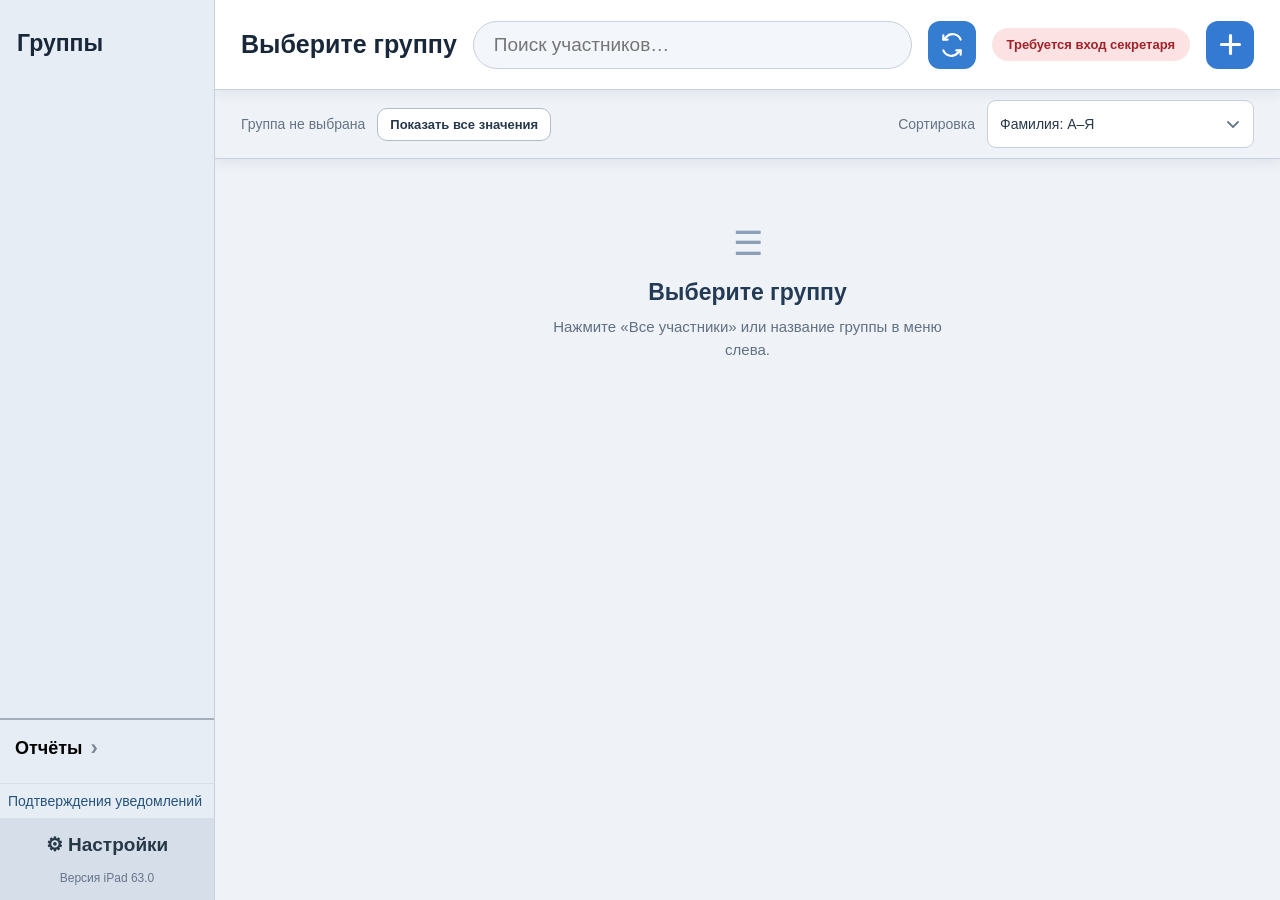
==== commit 742c512c: "Add files via upload" ====
--- a/gruppy-pwa-next/index.html
+++ b/gruppy-pwa-next/index.html
@@ -1,9 +1,9 @@
-<!doctype html><html lang="ru"><head><meta charset="utf-8"><meta name="viewport" content="width=device-width,initial-scale=1,viewport-fit=cover"><meta name="theme-color" content="#e9eef5"><meta name="apple-mobile-web-app-capable" content="yes"><title>Группы — Секретарь</title><link rel="manifest" href="manifest.webmanifest"><link rel="icon" href="icon.svg"><link rel="apple-touch-icon" href="icon-180.png"><link rel="stylesheet" href="styles.css?v=62"></head><body>
+<!doctype html><html lang="ru"><head><meta charset="utf-8"><meta name="viewport" content="width=device-width,initial-scale=1,viewport-fit=cover"><meta name="theme-color" content="#e9eef5"><meta name="apple-mobile-web-app-capable" content="yes"><title>Группы — Секретарь</title><link rel="manifest" href="manifest.webmanifest"><link rel="icon" href="icon.svg"><link rel="apple-touch-icon" href="icon-180.png"><link rel="stylesheet" href="styles.css?v=63"></head><body>
 <div class="app"><aside class="sidebar"><div class="side-heading"><span>Группы</span><button id="foldGroups" class="chev" title="Раскрыть группы">›</button></div><nav id="groupNav" hidden></nav><div class="side-spacer"></div><div class="report-zone"><div class="report-title"><button id="toggleReports" class="report-toggle">Отчёты <span id="reportArrow">›</span></button></div><div id="reportContent" hidden><label class="report-month-picker" title="Выбрать месяц отчёта"><span id="sidebarMonthLabel" aria-hidden="true"></span><input id="reportMonth" type="month" min="2026-01" aria-label="Выбрать месяц отчёта"></label><table class="report-summary"><thead><tr><th>Вид</th><th title="Количество">Кол.</th><th title="Часы">Ч.</th><th title="Изучения">Из.</th></tr></thead><tbody>
 <tr><th>APV</th><td id="sumAPV">0</td><td id="hoursAPV">0</td><td id="studiesAPV">0</td></tr>
 <tr><th>HPV</th><td id="sumHPV">0</td><td id="hoursHPV">0</td><td id="studiesHPV">0</td></tr>
 <tr><th>V</th><td id="sumV">0</td><td id="hoursV">0</td><td id="studiesV">0</td></tr>
 <tr><th>UV</th><td id="sumUV">0</td><td id="hoursUV">0</td><td id="studiesUV">0</td></tr>
-<tr class="grand-total"><th>Всего</th><td id="sumAll">0</td><td id="hoursAll">0</td><td id="studiesAll">0</td></tr></tbody></table></div></div><button id="reminderReceiptsButton" class="reminders-menu" type="button">Подтверждения уведомлений</button><button id="settings" class="settings">⚙ Настройки</button><div class="version">Версия iPad 62.0</div></aside>
+<tr class="grand-total"><th>Всего</th><td id="sumAll">0</td><td id="hoursAll">0</td><td id="studiesAll">0</td></tr></tbody></table></div></div><button id="reminderReceiptsButton" class="reminders-menu" type="button">Подтверждения уведомлений</button><button id="settings" class="settings">⚙ Настройки</button><div class="version">Версия iPad 63.0</div></aside>
 <main><header class="topbar"><h1 id="title">Участники</h1><button id="groupExportButton" type="button" class="group-export-button" aria-label="Настройки группы" title="Действия с группой" hidden><svg viewBox="0 0 24 24" aria-hidden="true"><path d="M9.85 2.8h4.3l.56 2.15c.54.2 1.04.49 1.51.83l2.08-.75 2.14 3.72-1.66 1.48c.05.57.05 1.1 0 1.64l1.66 1.49-2.14 3.71-2.08-.75c-.47.34-.97.63-1.51.83l-.56 2.15h-4.3l-.56-2.15a8 8 0 0 1-1.51-.83l-2.08.75-2.14-3.71 1.66-1.49a8.3 8.3 0 0 1 0-1.64L3.56 8.75 5.7 5.03l2.08.75c.47-.34.97-.63 1.51-.83l.56-2.15Z" transform="translate(0 1) scale(1 .95)"/><circle cx="12" cy="11.8" r="3"/></svg></button><input id="search" type="search" placeholder="Поиск участников…"><button id="refreshData" class="refresh-data" type="button" aria-label="Обновить данные" title="Обновить данные"><svg viewBox="0 0 24 24" width="26" height="26" fill="none" stroke="currentColor" stroke-width="2" stroke-linecap="round" stroke-linejoin="round" aria-hidden="true"><path d="M20 7a8 8 0 0 0-13.5-2.2L4 7"/><path d="M4 3v4h4"/><path d="M4 17a8 8 0 0 0 13.5 2.2L20 17"/><path d="M20 21v-4h-4"/></svg></button><span id="sync" class="server-state disconnected" role="status">Сервер недоступен</span><div class="add-wrap"><button id="addBtn" class="add" aria-label="Добавить"><svg viewBox="0 0 24 24" width="27" height="27" fill="none" stroke="currentColor" stroke-width="2.8" stroke-linecap="round" aria-hidden="true"><path d="M12 4v16M4 12h16"/></svg></button><div id="addMenu" hidden><button data-add="group">+ Группа</button><button data-add="member">+ Участник</button></div></div></header><div class="toolbar"><div class="count-actions"><span id="count">Все группы · 0</span><button id="toggleValues" type="button" class="values-switch" aria-pressed="false">Показать все значения</button></div><span class="toolbar-right"><span id="groupFilterWrap" class="group-filter-wrap" hidden><span class="group-filter-label">Группы</span><button type="button" id="groupFilterButton" class="group-filter-button" aria-label="Фильтр по группам">Все группы</button><span id="groupFilterOptions" class="group-filter-options" hidden></span></span> Сортировка <select id="sort"><option value="az">Фамилия: А–Я</option><option value="za">Фамилия: Я–А</option><option value="added_desc">Добавление: новые сверху</option><option value="added_asc">Добавление: старые сверху</option><optgroup label="Вид служения"><option value="service:V">Вид служения: V</option><option value="service:UV">Вид служения: UV</option><option value="service:APV">Вид служения: APV</option><option value="service:HPV">Вид служения: HPV (все виды)</option><option value="service:HPV-30">Вид служения: HPV-30</option><option value="service:HPV-60">Вид служения: HPV-60</option><option value="service:HPV-90">Вид служения: HPV-90</option></optgroup><optgroup label="Отчёты за выбранный месяц"><option value="hours_desc">Часы: больше сверху</option><option value="hours_asc">Часы: меньше сверху</option><option value="answer_yes">Ответ: Да</option><option value="answer_no">Ответ: Нет</option><option value="studies_desc">Изучения: больше сверху</option><option value="studies_asc">Изучения: меньше сверху</option><option value="no_report">Без отчёта</option></optgroup></select></span></div><section id="pending" class="pending" hidden></section><section id="groupEvents" class="pending" hidden></section><div id="list" class="members"></div></main></div>
-<div id="backdrop" class="backdrop" hidden><section class="dialog" role="dialog" aria-modal="true"><header><h2 id="dialogTitle">Карточка участника</h2><button id="close" class="close" title="Закрыть">×</button></header><div id="dialogBody" class="dialog-body"></div></section></div><div id="toast" class="toast" hidden></div><div id="saveFailure" class="save-failure" hidden role="alert"><span id="saveFailureMessage"></span><div class="save-failure-actions"><button id="saveRetry" type="button">Повторить</button><button id="saveFailureClose" type="button">Закрыть</button></div></div><div id="connectOverlay" class="connect-overlay" hidden role="dialog" aria-modal="true" aria-live="polite"><div class="connect-card"><div class="connect-spinner" id="connectSpinner" aria-hidden="true"></div><h3 id="connectTitle">Соединение с сервером</h3><p id="connectDescription">Идёт соединение с сервером, подождите…</p><div id="connectElapsed" class="connect-elapsed">00:00</div><p id="connectError" class="connect-error" hidden></p><button id="connectDismiss" class="secondary" type="button" hidden>Закрыть</button></div></div><script src="bridge-client.js?v=62" defer></script><script src="pdf-vector-glyphs.js?v=62" defer></script><script src="group-export.js?v=62" defer></script><script src="app.js?v=62" defer></script></body></html>
+<div id="backdrop" class="backdrop" hidden><section class="dialog" role="dialog" aria-modal="true"><header><h2 id="dialogTitle">Карточка участника</h2><button id="close" class="close" title="Закрыть">×</button></header><div id="dialogBody" class="dialog-body"></div></section></div><div id="toast" class="toast" hidden></div><div id="saveFailure" class="save-failure" hidden role="alert"><span id="saveFailureMessage"></span><div class="save-failure-actions"><button id="saveRetry" type="button">Повторить</button><button id="saveFailureClose" type="button">Закрыть</button></div></div><div id="connectOverlay" class="connect-overlay" hidden role="dialog" aria-modal="true" aria-live="polite"><div class="connect-card"><div class="connect-spinner" id="connectSpinner" aria-hidden="true"></div><h3 id="connectTitle">Соединение с сервером</h3><p id="connectDescription">Идёт соединение с сервером, подождите…</p><div id="connectElapsed" class="connect-elapsed">00:00</div><p id="connectError" class="connect-error" hidden></p><button id="connectDismiss" class="secondary" type="button" hidden>Закрыть</button></div></div><script src="bridge-client.js?v=63" defer></script><script src="pdf-vector-glyphs.js?v=63" defer></script><script src="group-export.js?v=63" defer></script><script src="app.js?v=63" defer></script></body></html>
